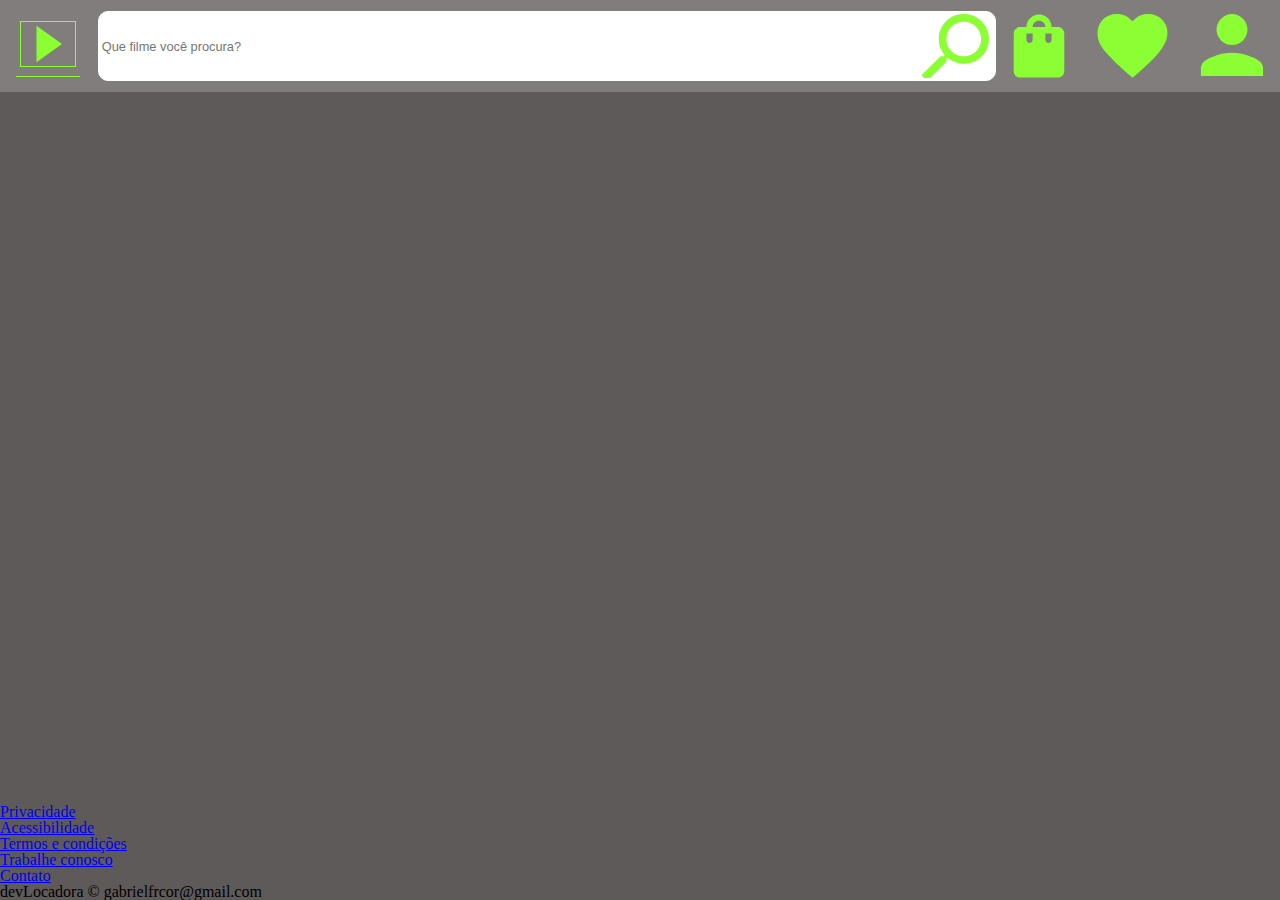
==== index.html @ ec7ea476 "Adicionando footer responsivo" ====
<!DOCTYPE html>
<html lang="pt-br">
<head>
    <meta charset="UTF-8">
    <meta http-equiv="X-UA-Compatible" content="IE=edge">
    <meta name="viewport" content="width=device-width, initial-scale=1.0">
    <title>devLocadora</title>

    <link rel="stylesheet" href="reset.css">
    <link rel="stylesheet" href="style.css">
</head>
<body>
    <header class="cabecalho">
        <a href="#"><img src="img/logo.svg" alt="devLocadora" class="cabecalho__icone"></a>
        <label for="cabecalho__pesquisa__texto" class="cabecalho__pesquisa">
            <input type="text" class="cabecalho__pesquisa__texto" placeholder="Que filme você procura?">
            <a href="#" class="cabecalho__pesquisa__enviar"></a>
        </label>
        <nav class="cabecalho__navegacao">
            <a href="pages/sacola-de-compras.html"><img src="img/compras.svg" alt="Sacola de compras" class="cabecalho__navegacao__icone cabecalho__navegacao__icone--invisivel"></a>
            <a href="pages/meus-favoritos.html"><img src="img/favoritos.svg" alt="Meus favoritos" class="cabecalho__navegacao__icone cabecalho__navegacao__icone--invisivel"></a>
            <a href="pages/meu-perfil.html"><img src="img/perfil.svg" alt="Meu perfil" class="cabecalho__navegacao__icone"></a>
        </nav>
    </header>

    <main class="principal">

    </main>

    <footer class="rodape">
        <div class="rodape__informacoes">
        <ul class="rodape__informacoes__servicos">
            <li><a href="#" class="rodape__informacoes__servicos__link"><p>Privacidade</p></a></li>
            <li><a href="#" class="rodape__informacoes__servicos__link"><p>Acessibilidade</p></a></li>
            <li><a href="#" class="rodape__informacoes__servicos__link"><p>Termos e condições</p></a></li>
        </ul>
        <ul class="rodape__informacoes__contato">
            <li><a href="#" class="rodape__informacoes__contato__link"><p>Trabalhe conosco</p></a></li>
            <li><a href="#" class="rodape__informacoes__contato__link"><p>Contato</p></a></li>
        </ul>
        </div>
        <p class="rodape__copyright">devLocadora &copy; gabrielfrcor@gmail.com</p>
    </footer>
</body>
</html>
---- style.css ----
@import url('https://fonts.googleapis.com/css2?family=Inter&display=swap');
@import url(./styles/header.css);
@import url(./styles/footer.css);

:root {
    --cor-principal: #8CFE34;
    --cor-secundaria: #4DC5FF;
    --fundo-principal: #5F5A5A;
    --fundo-secundario: #827D7D;
    --branco: #fff;
}

body {
    background-color: var(--fundo-principal);
    display: flex;
    min-height: 100vh;
    flex-direction: column;
    justify-content: space-between;
}
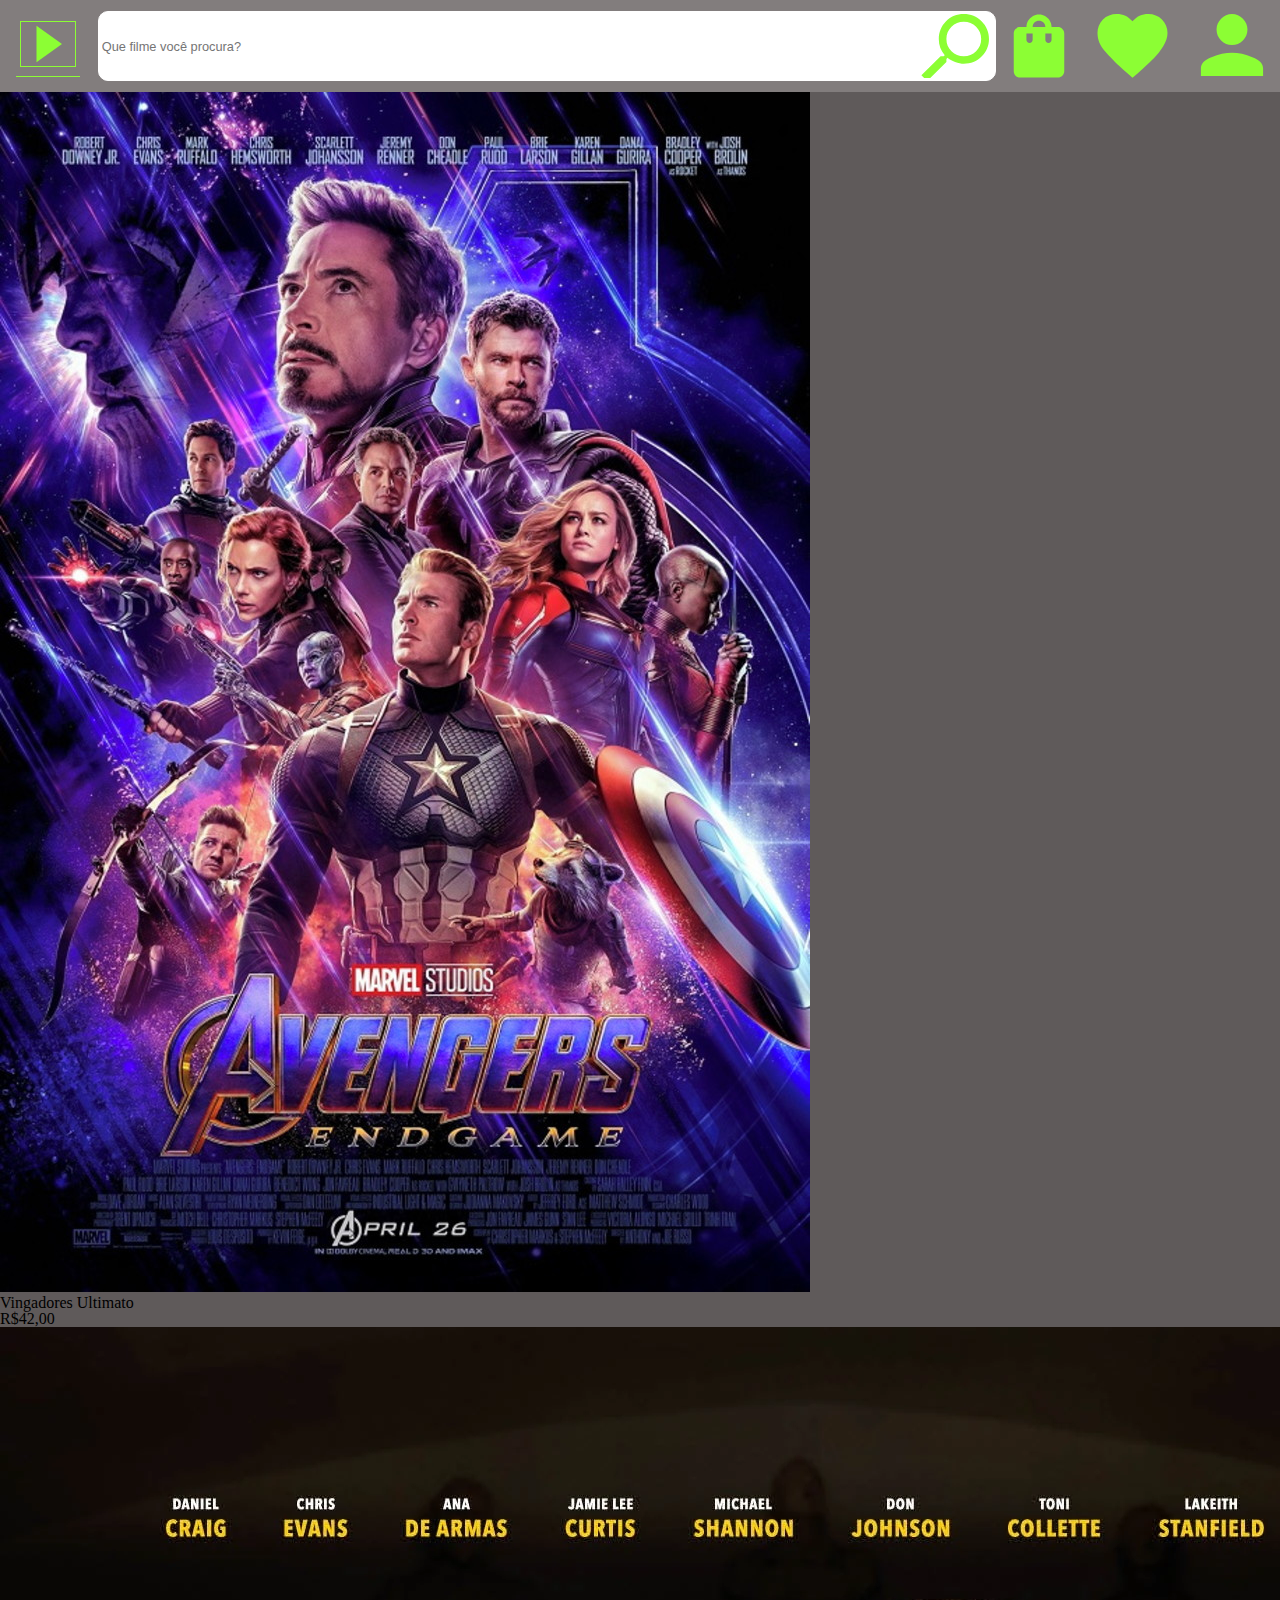
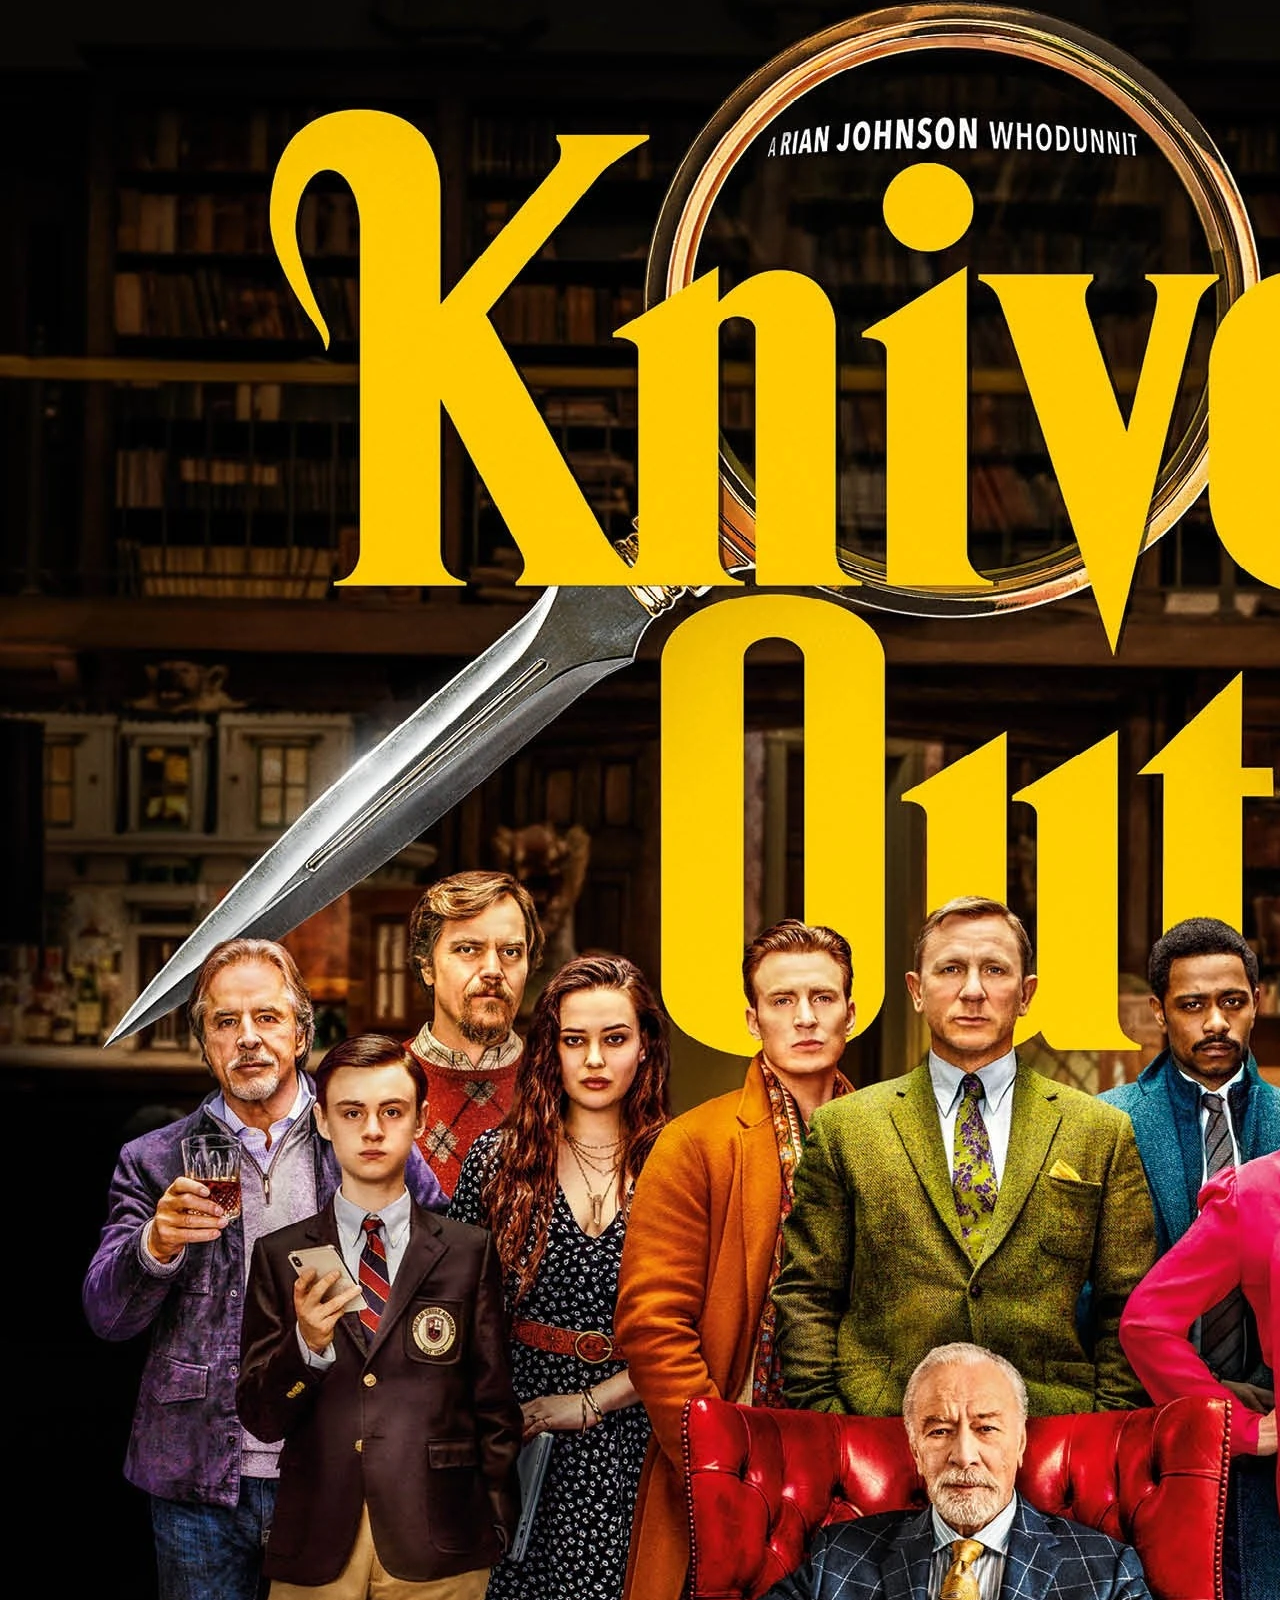
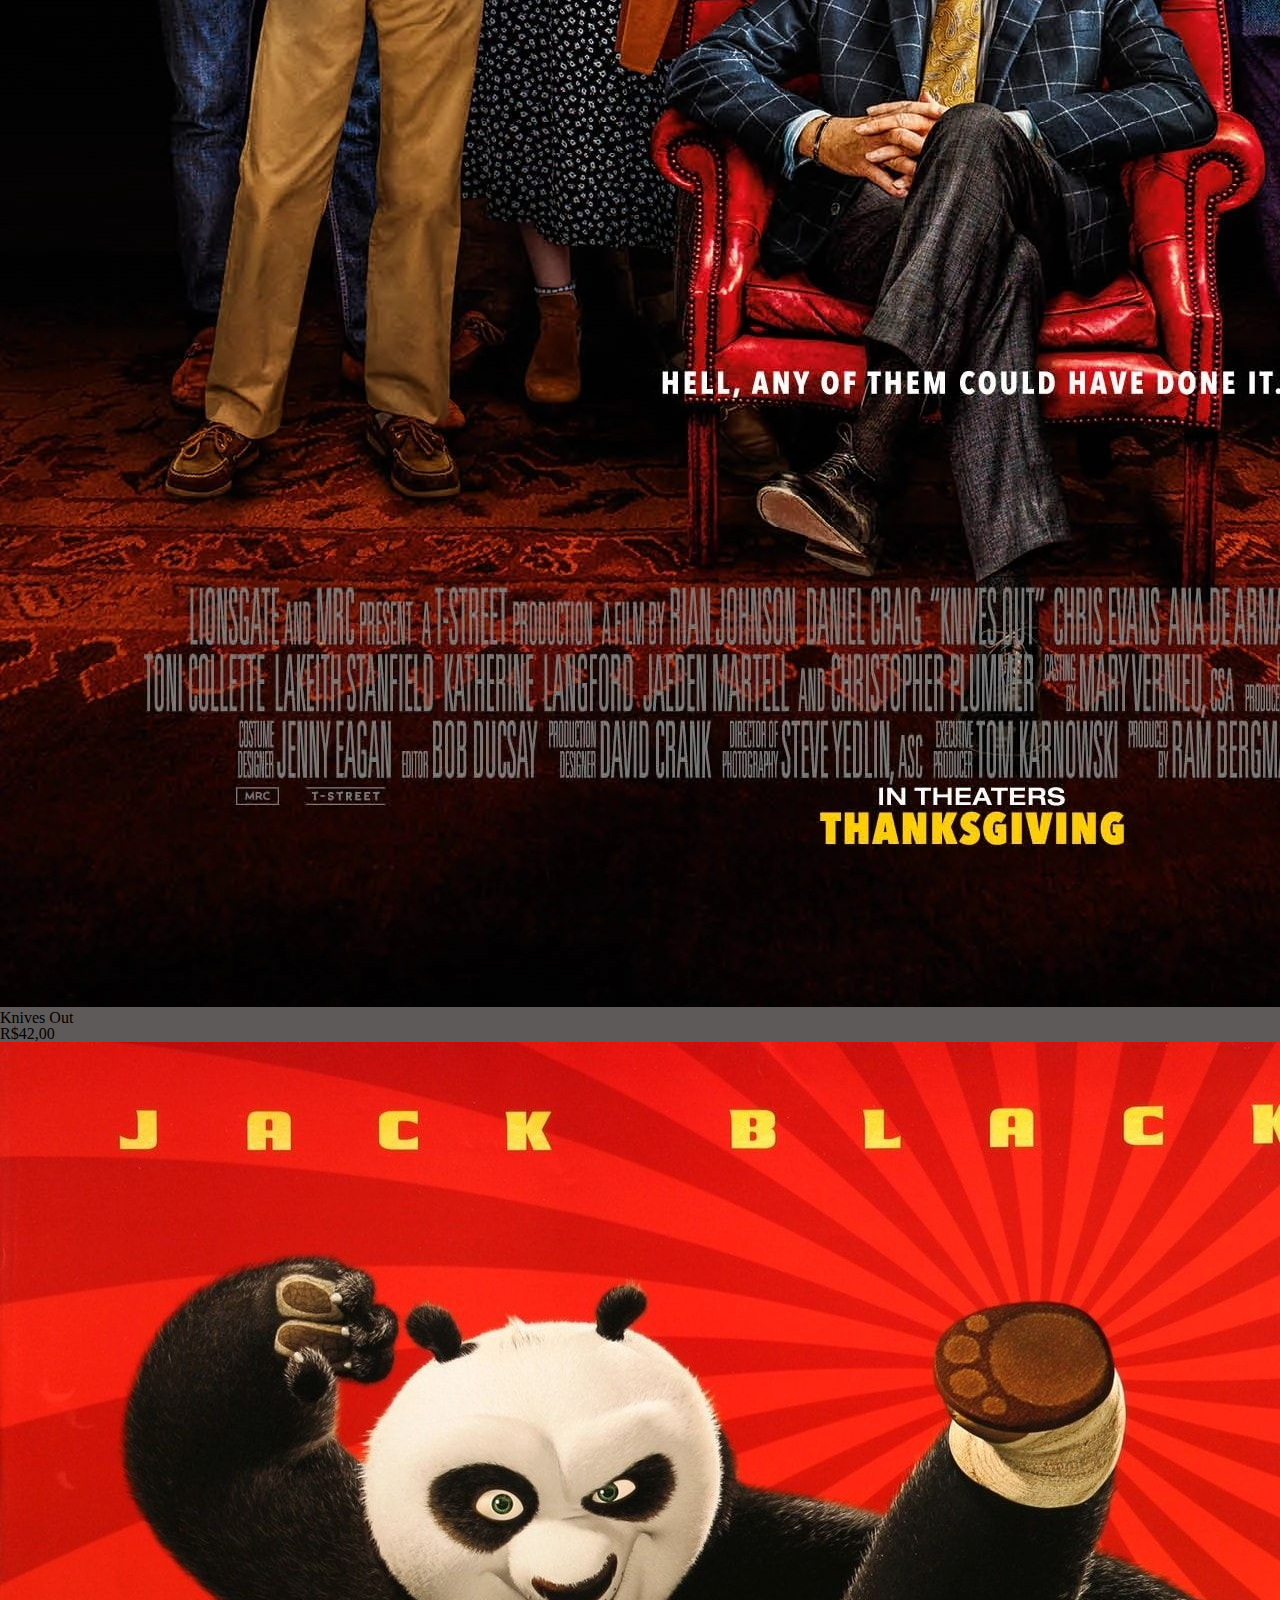
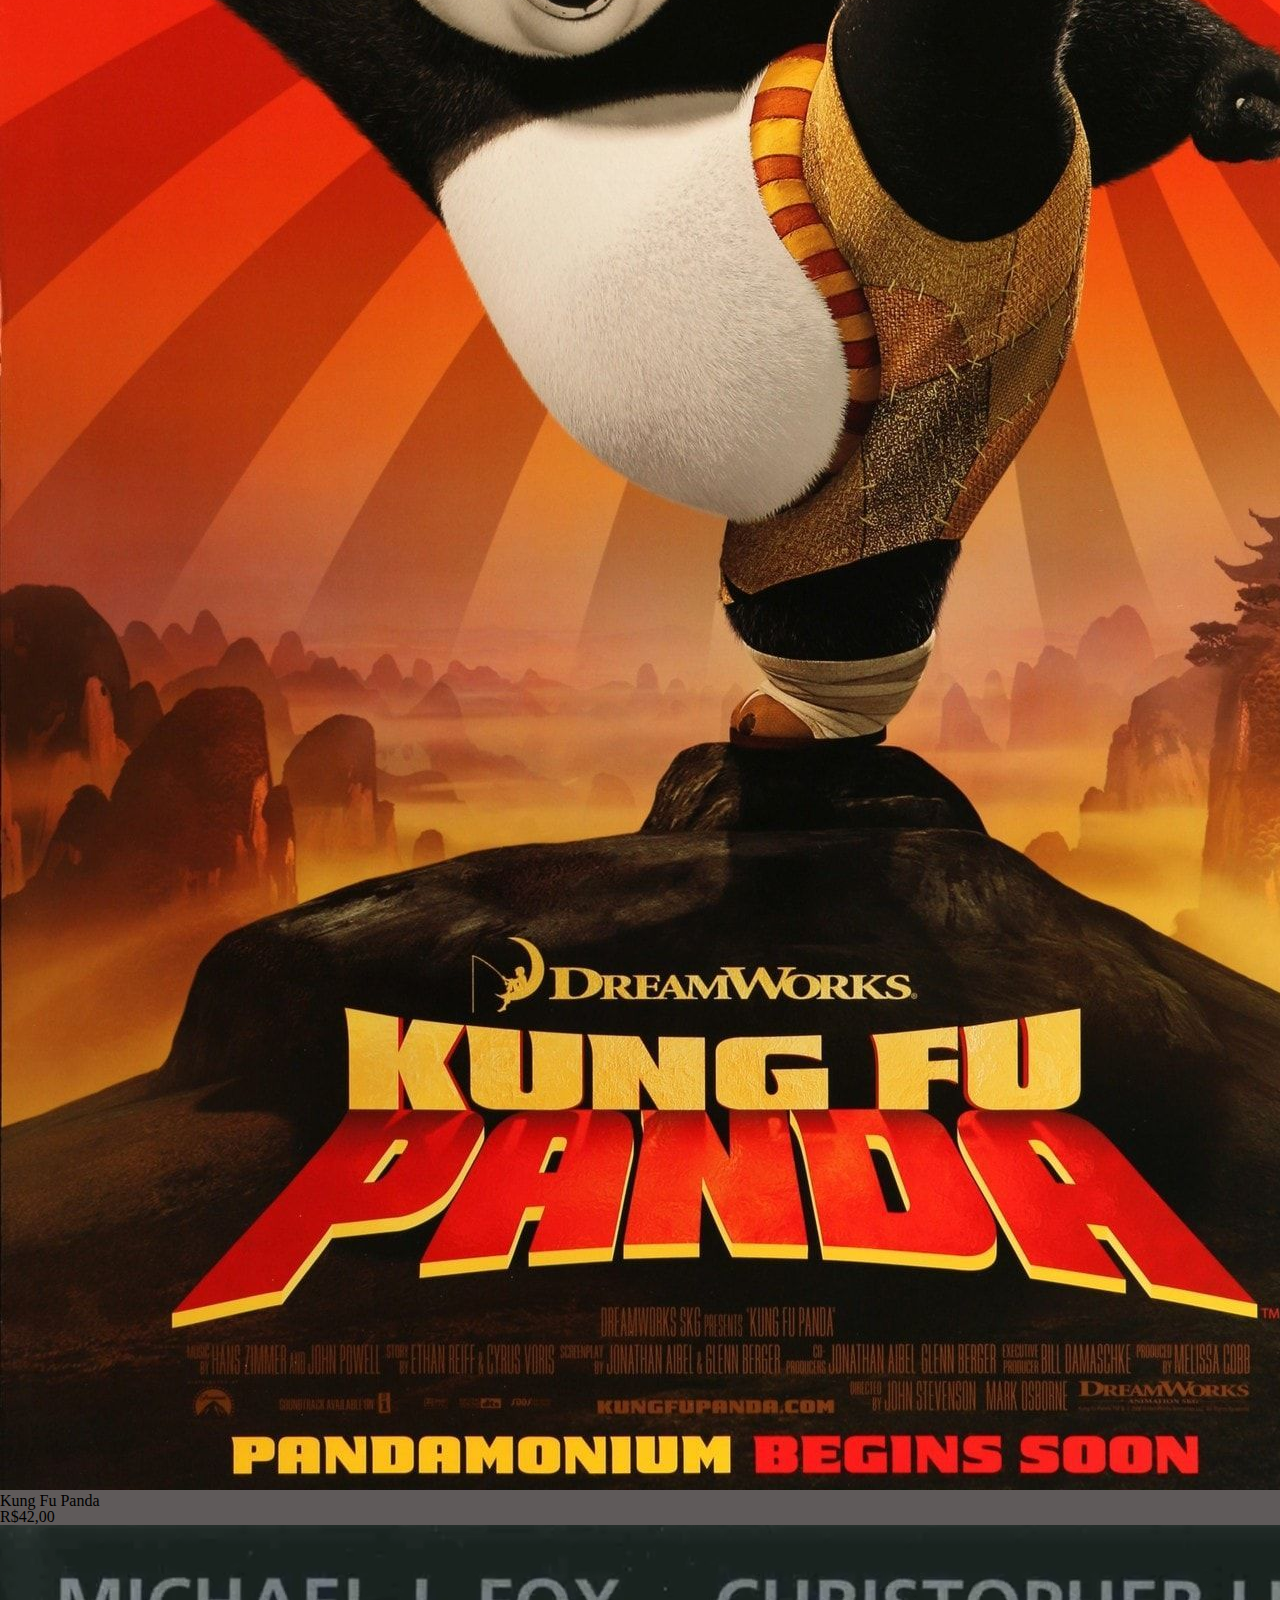
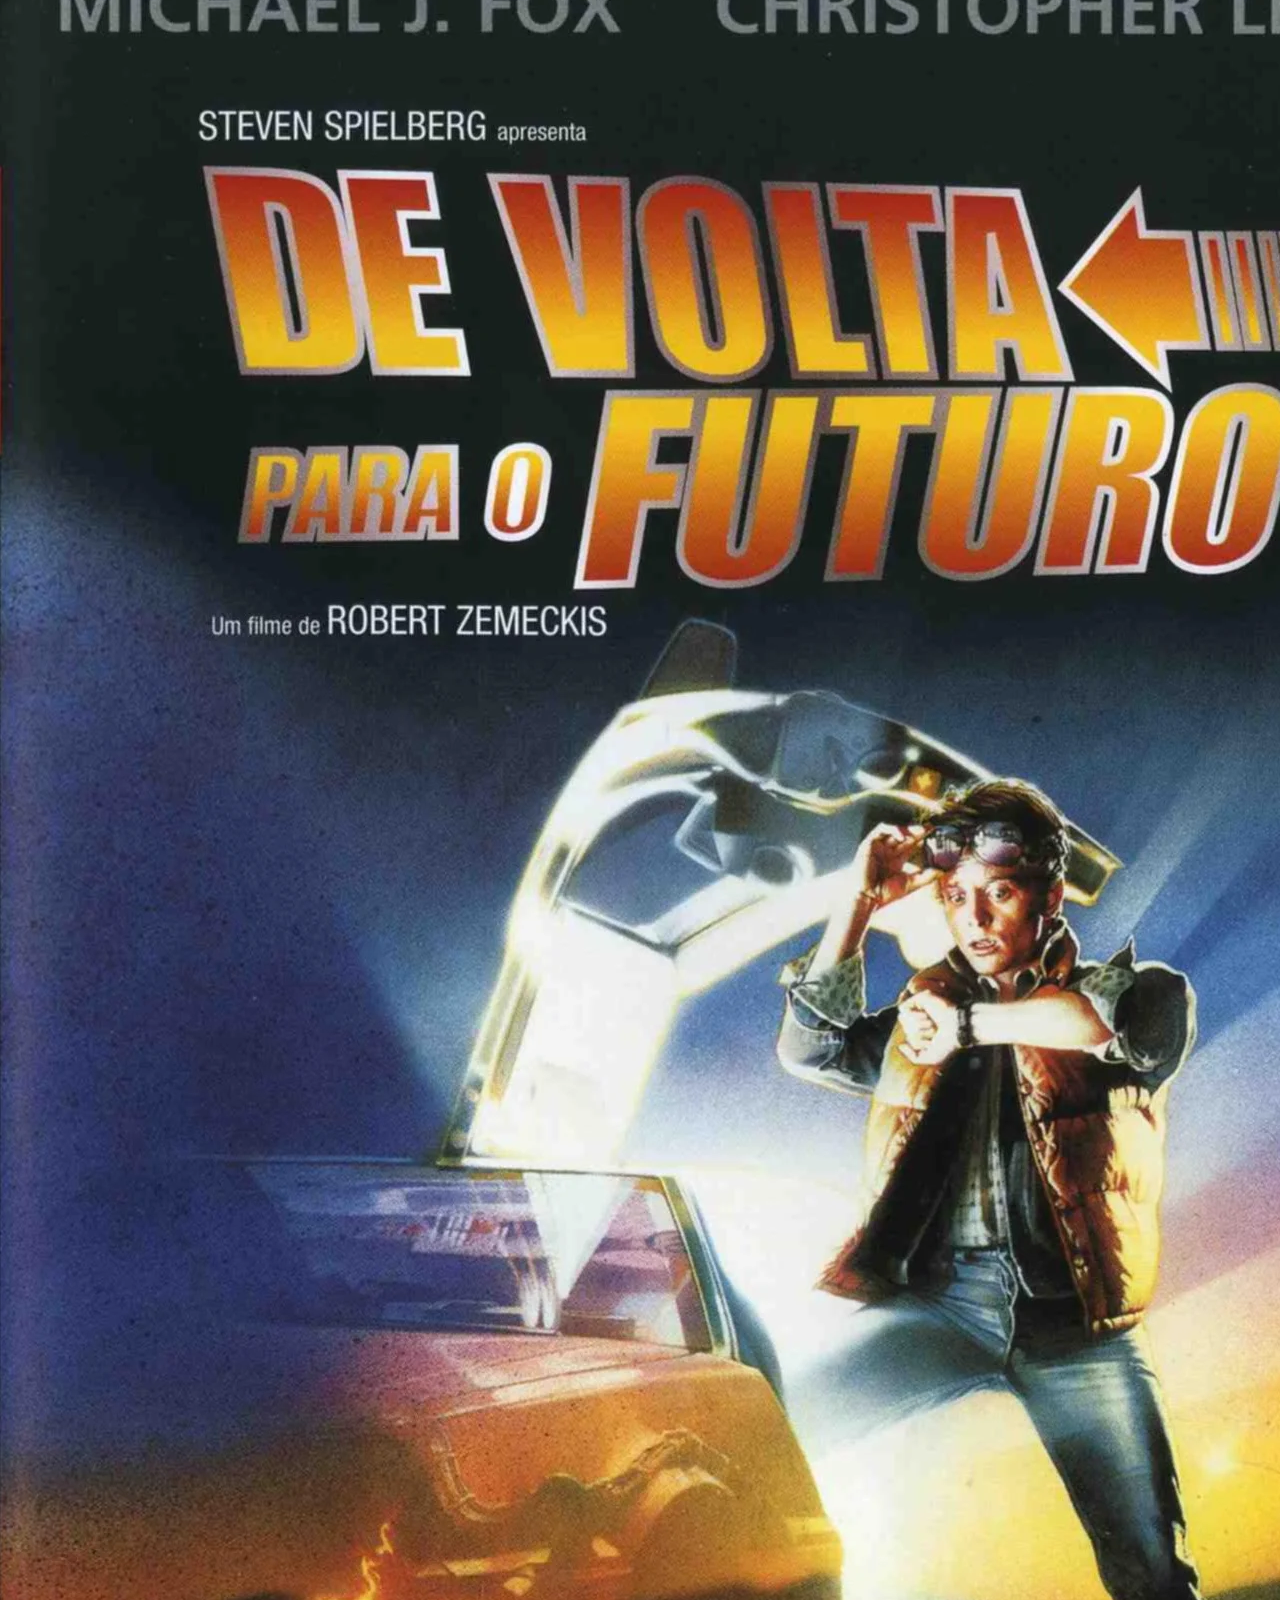
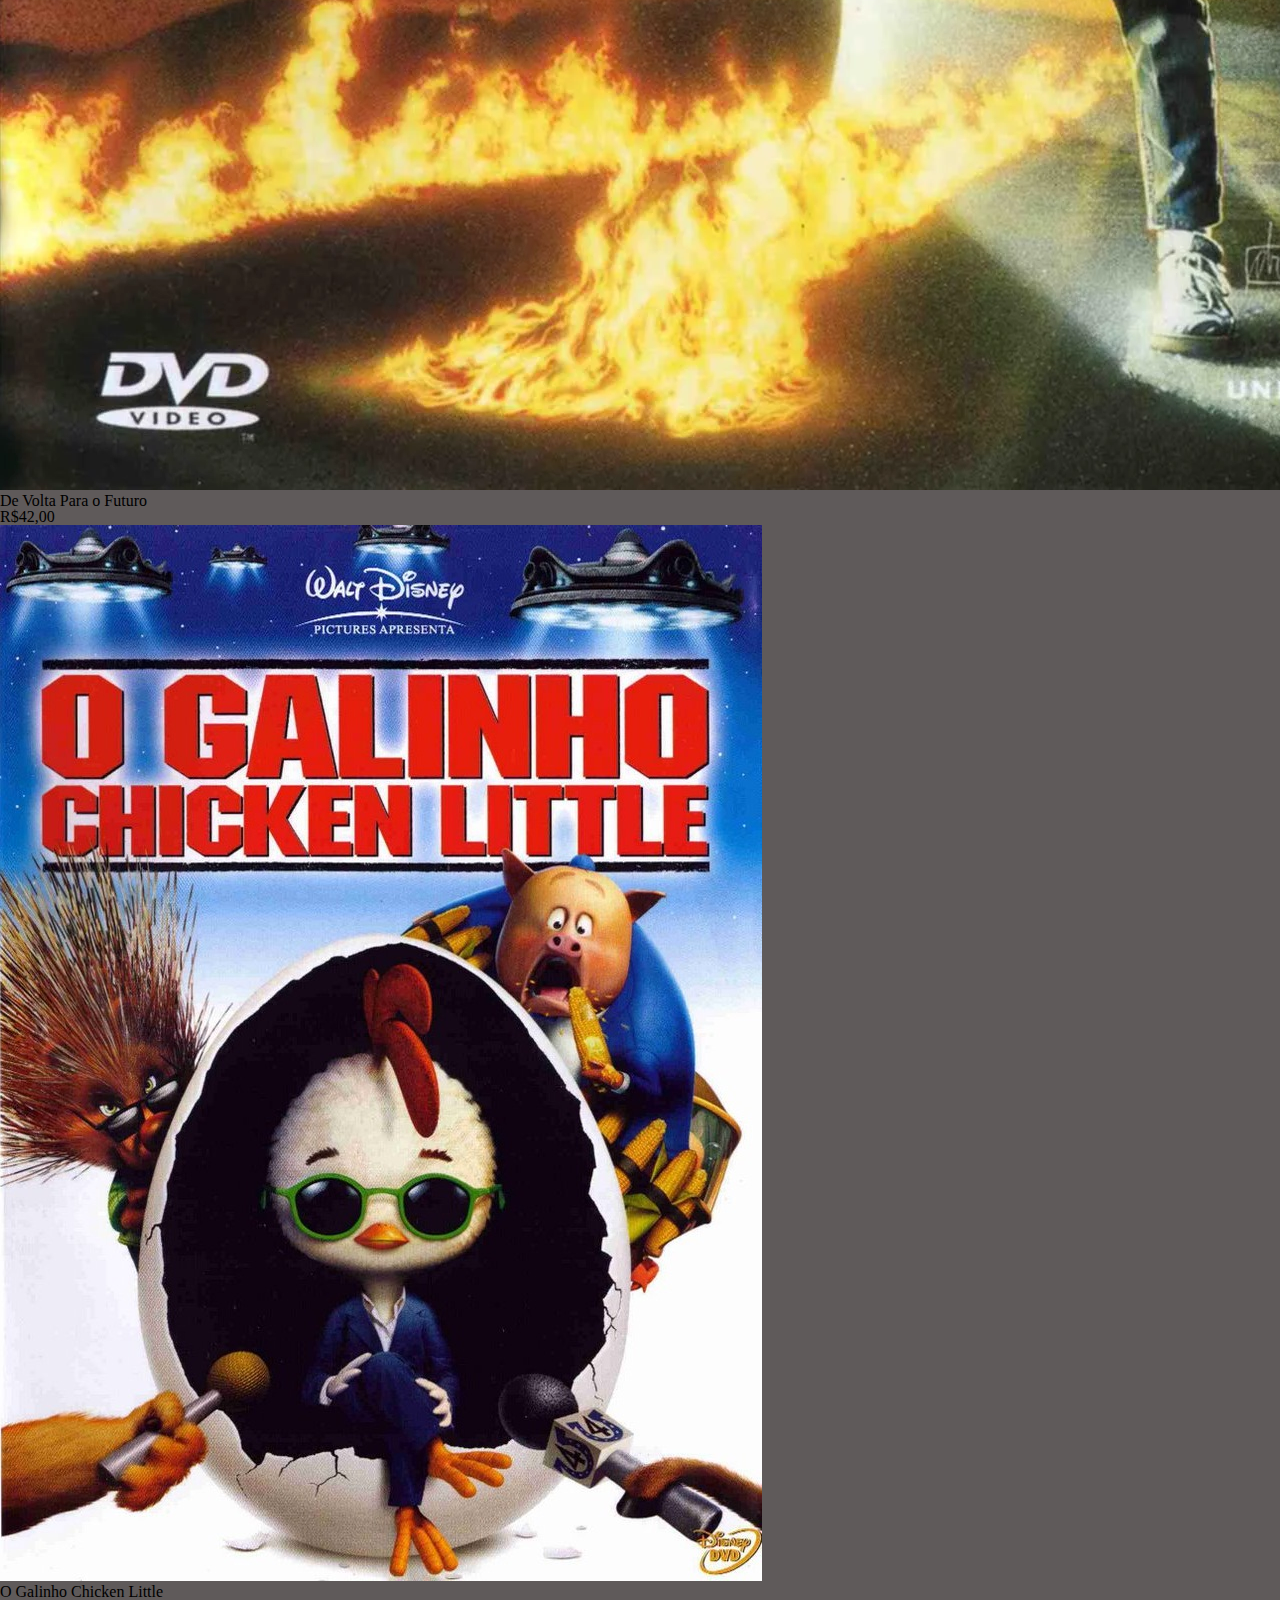
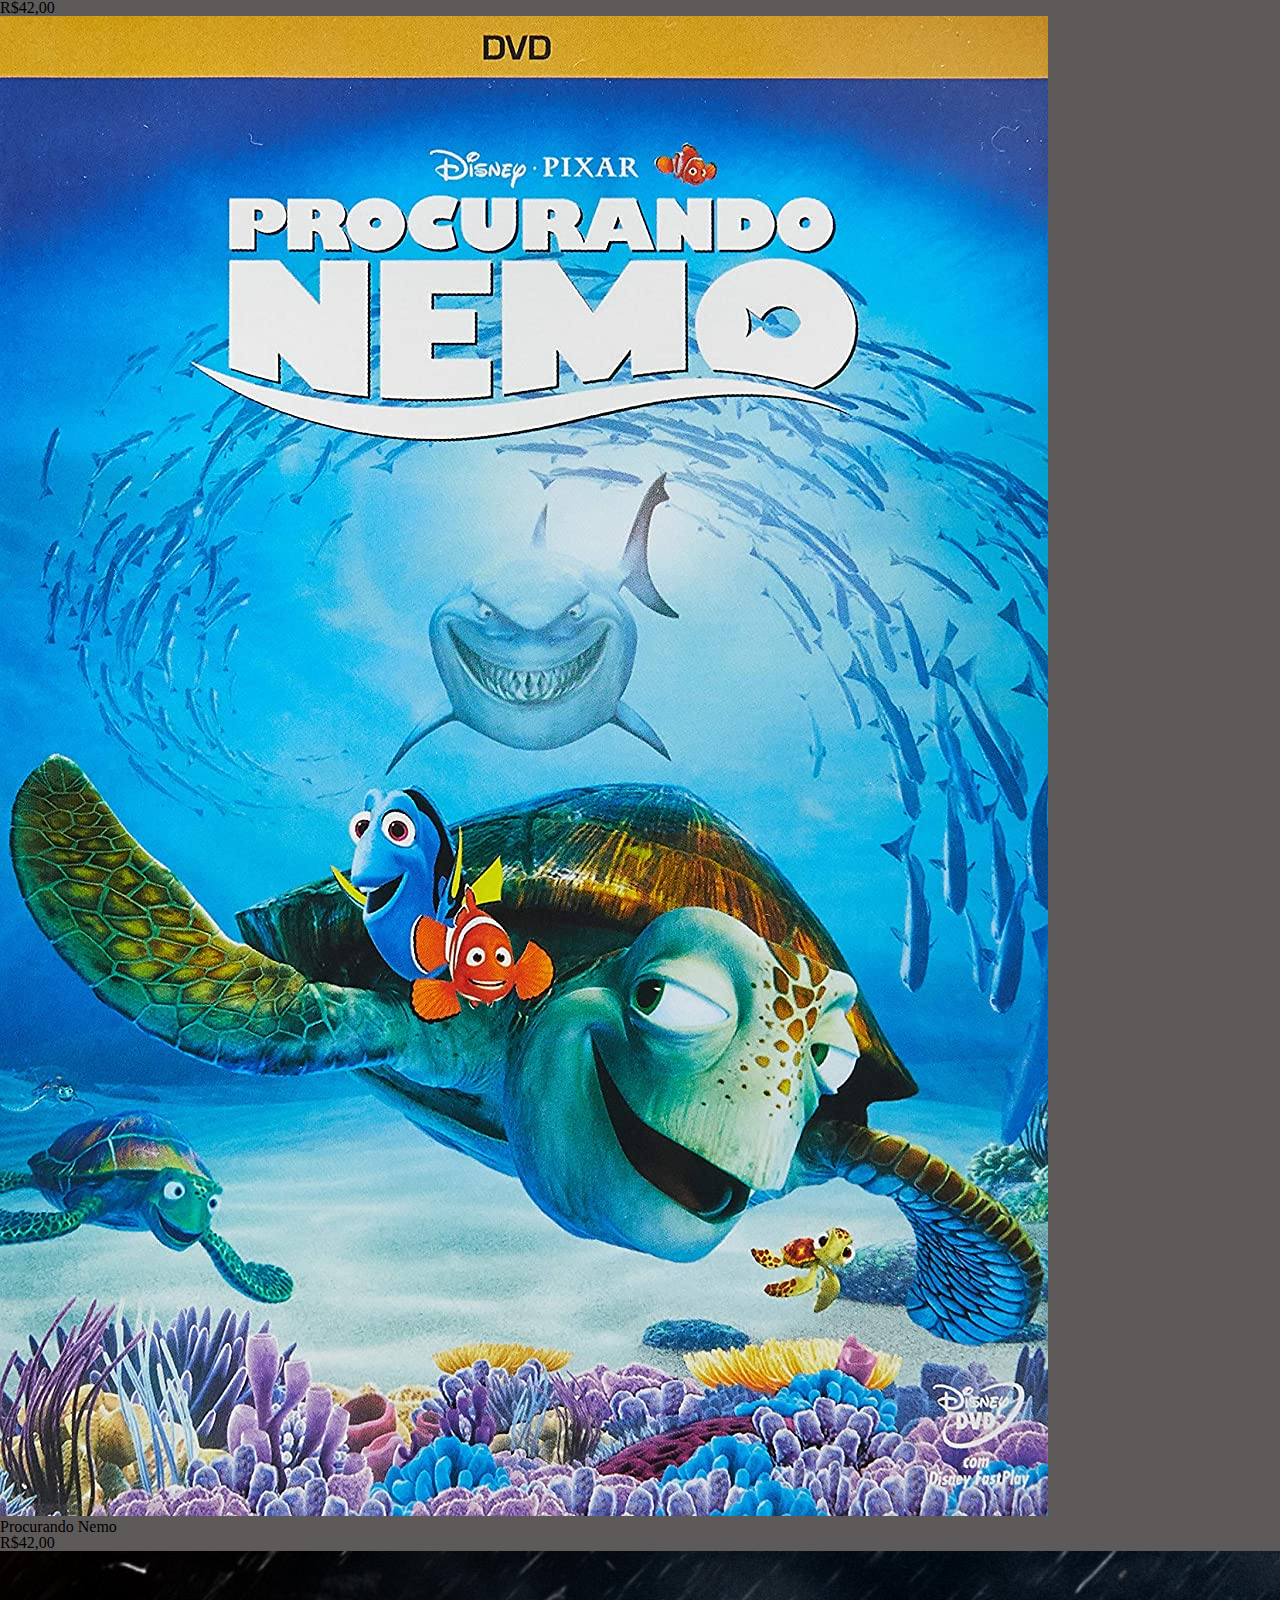
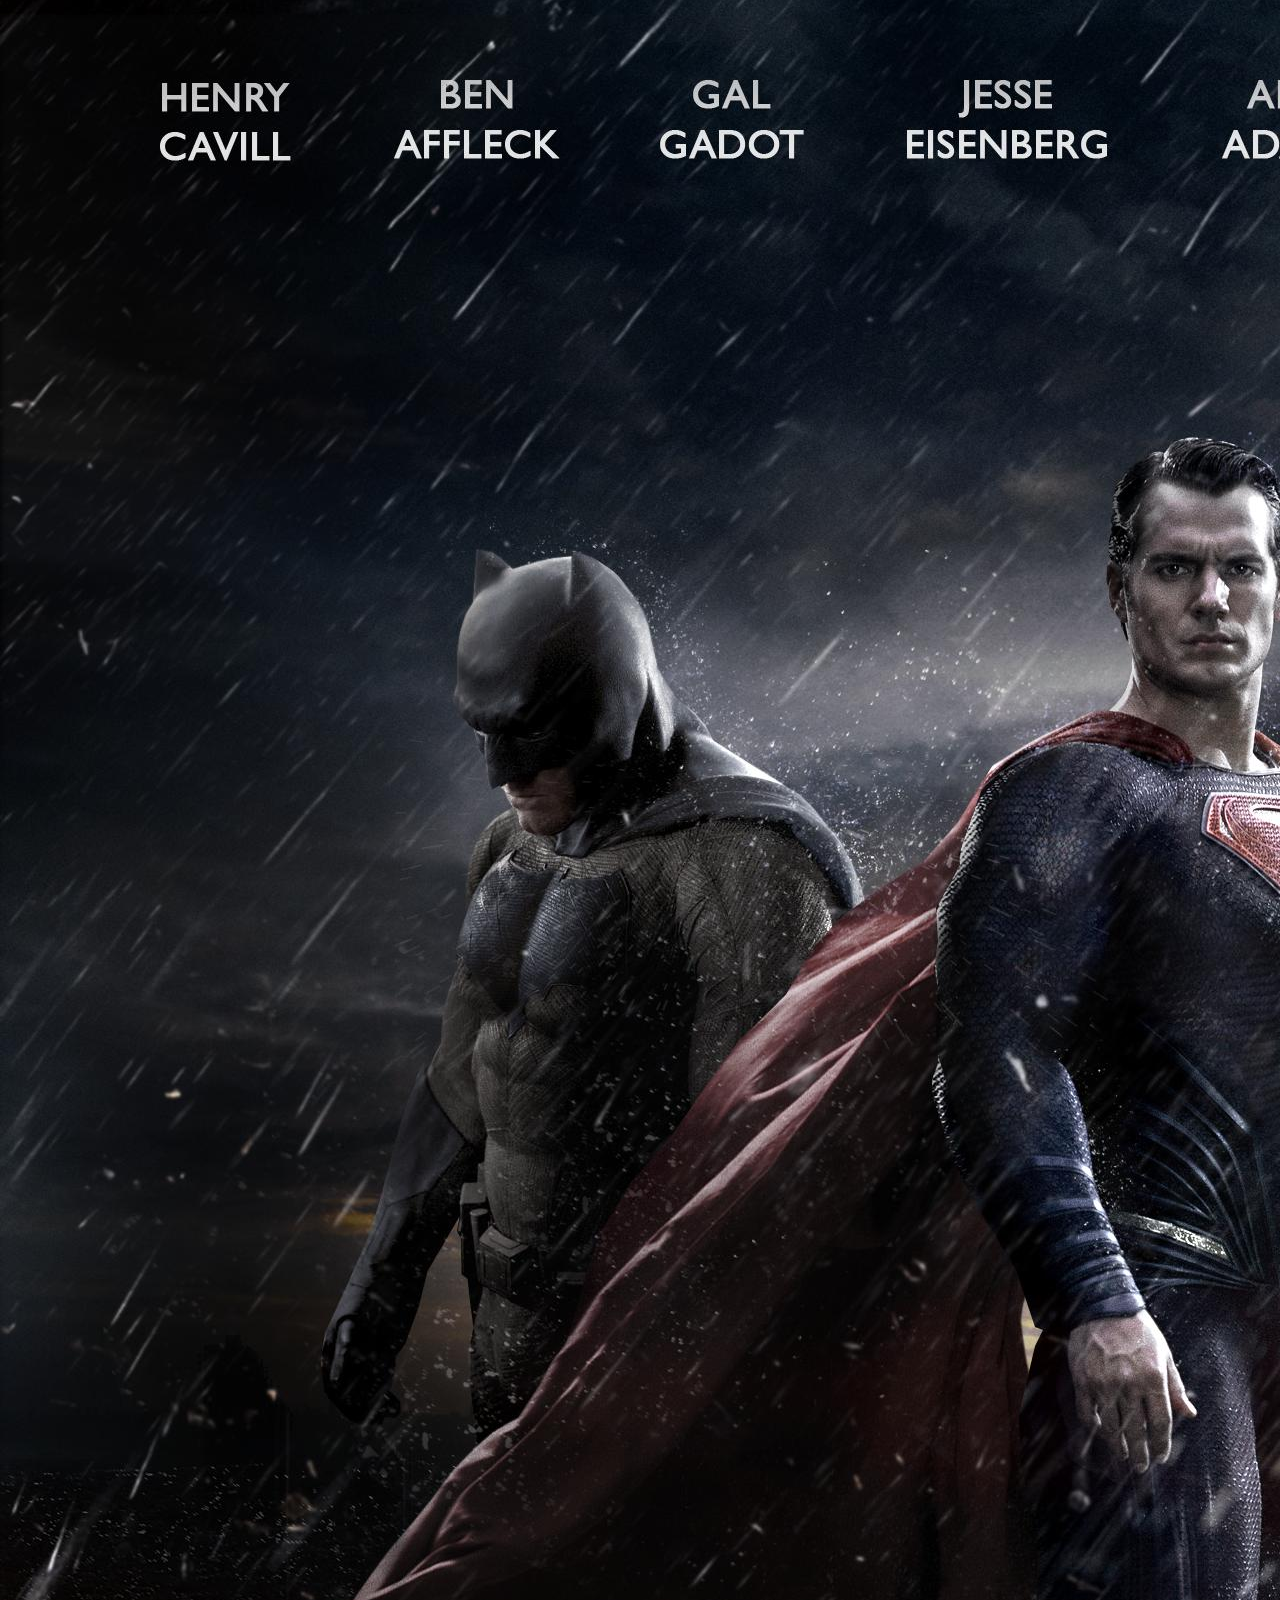
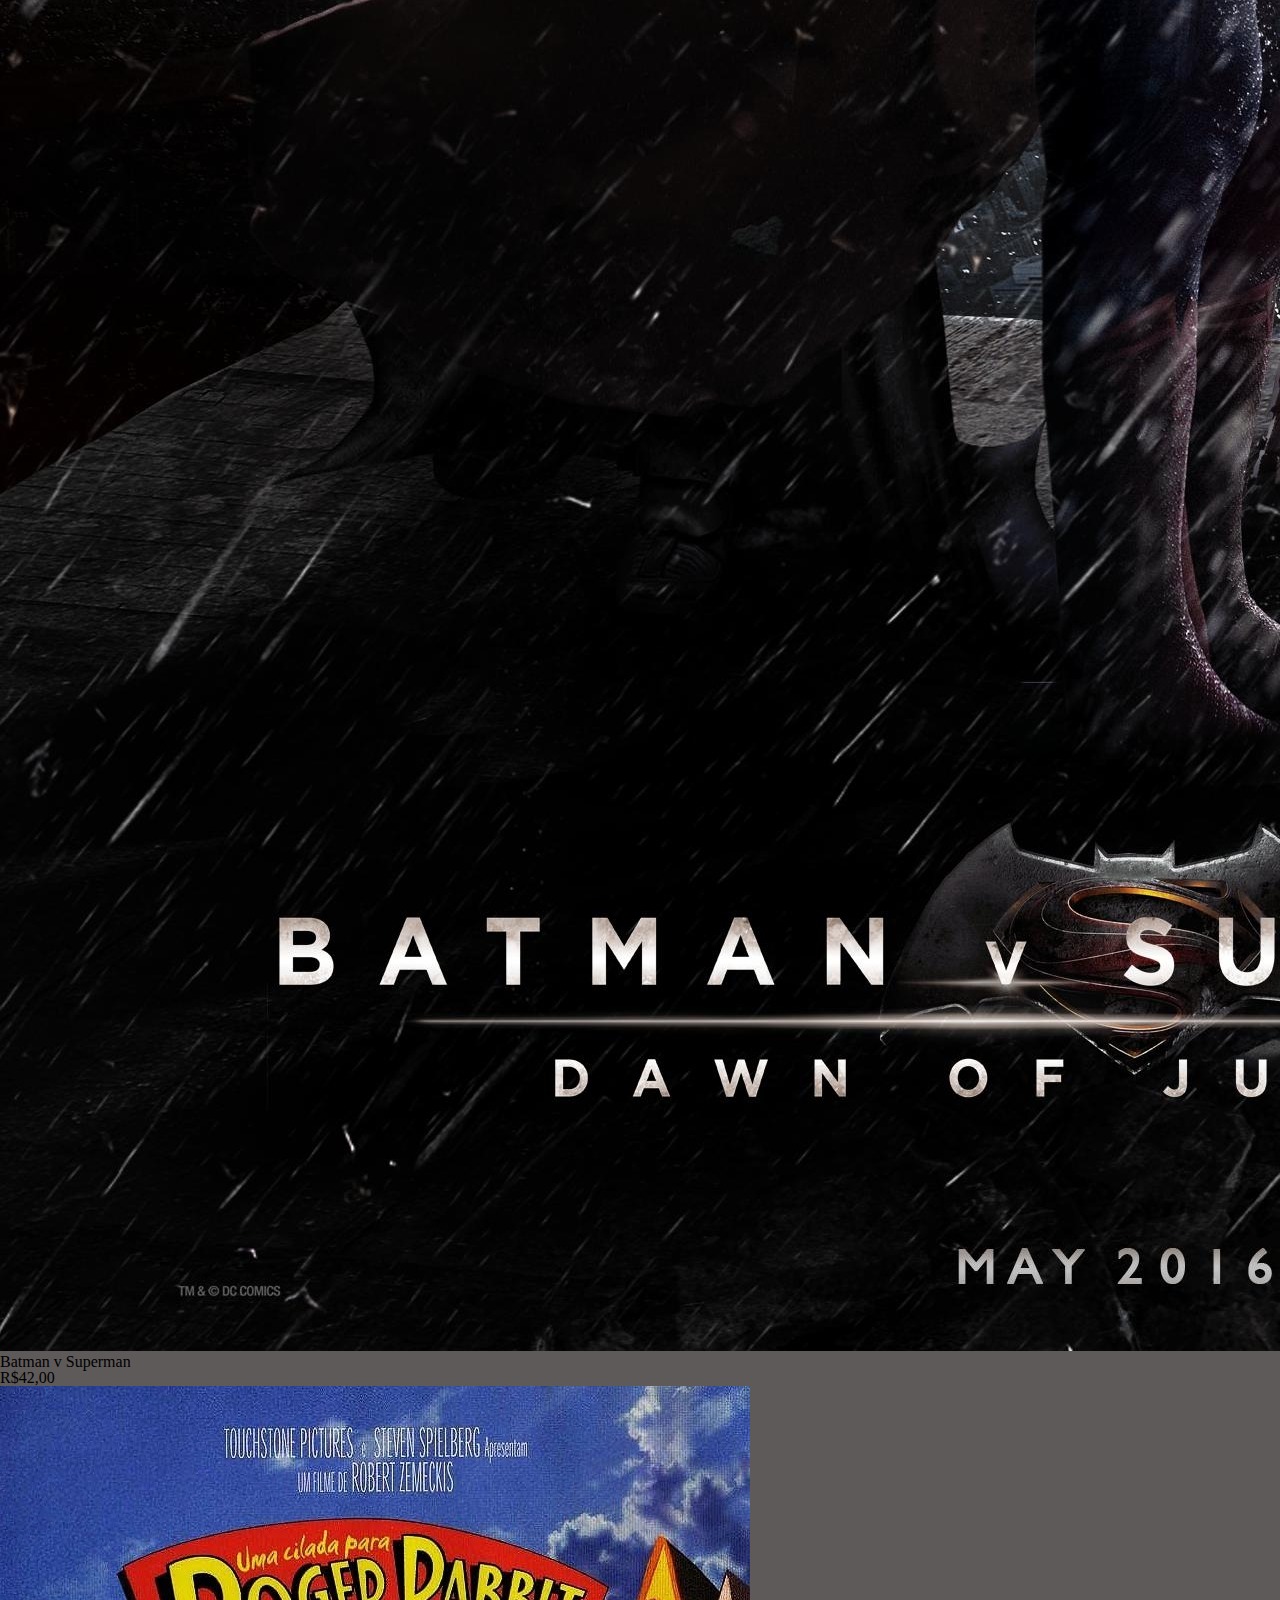
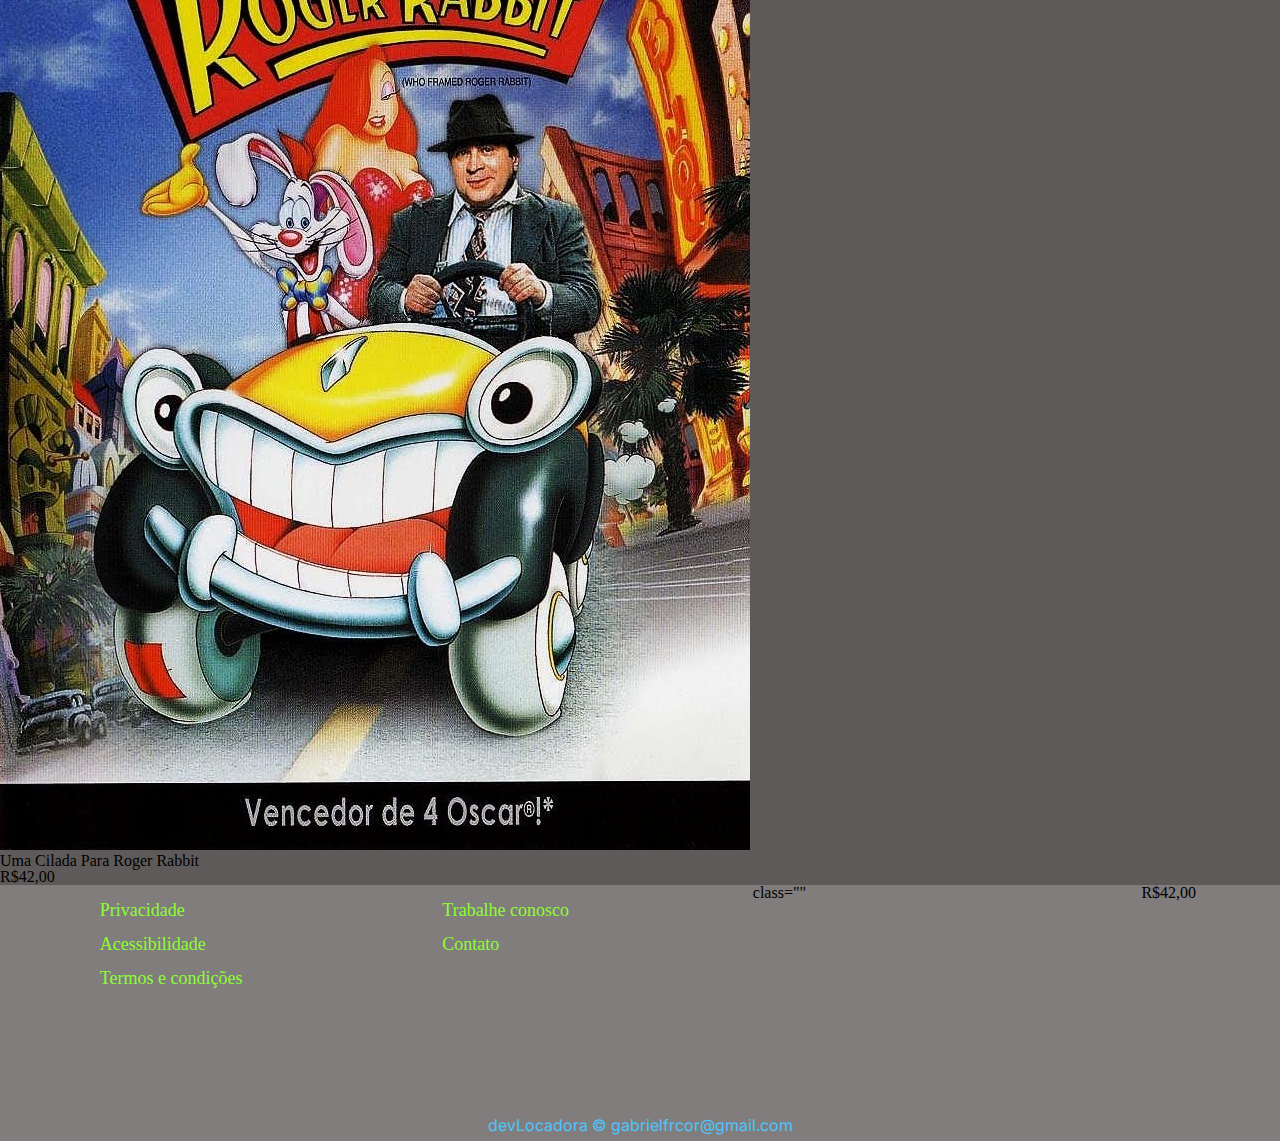
==== commit 2cec6cce: "Adicionando filmes na página inicial" ====
--- a/index.html
+++ b/index.html
@@ -24,7 +24,48 @@
     </header>
 
     <main class="principal">
-
+        <section class="principal__filmes">
+            <div class="principal__filmes__filme">
+                <img src="img/posters/vingadores-ultimato.jpg" alt="Poster Vingadores Ultimato" class="principal__filmes__filme__poster">
+                <p class="principal__filmes__filme__titulo">Vingadores Ultimato</p>
+                <p class="principal__filmes__filme__preco">R$42,00</p>
+            </div>
+            <div class="principal__filmes__filme">
+                <img src="img/posters/knives-out.jpg" alt="Poster Knives Out" class="principal__filmes__filme__poster">
+                <p class="principal__filmes__filme__titulo">Knives Out</p>
+                <p class="principal__filmes__filme__preco">R$42,00</p>
+            </div>
+            <div class="principal__filmes__filme">
+                <img src="img/posters/kung-fu-panda.jpg" alt="Poster Kung Fu Panda" class="principal__filmes__filme__poster">
+                <p class="principal__filmes__filme__titulo">Kung Fu Panda</p>
+                <p class="principal__filmes__filme__preco">R$42,00</p>
+            </div>
+            <div class="principal__filmes__filme">
+                <img src="img/posters/de-volta-para-o-futuro.jpg" alt="Poster De Volta Para o Futuro" class="principal__filmes__filme__poster">
+                <p class="principal__filmes__filme__titulo">De Volta Para o Futuro</p>
+                <p class="principal__filmes__filme__preco">R$42,00</p>
+            </div>
+            <div class="principal__filmes__filme">
+                <img src="img/posters/o-galinho-chicken-little.jpg" alt="Poster O Galinho Chicken Little" class="principal__filmes__filme__poster">
+                <p class="principal__filmes__filme__titulo">O Galinho Chicken Little</p>
+                <p class="principal__filmes__filme__preco">R$42,00</p>
+            </div>
+            <div class="principal__filmes__filme">
+                <img src="img/posters/procurando-nemo.jpg" alt="Poster Procurando Nemo" class="principal__filmes__filme__poster">
+                <p class="principal__filmes__filme__titulo">Procurando Nemo</p>
+                <p class="principal__filmes__filme__preco">R$42,00</p>
+            </div>
+            <div class="principal__filmes__filme">
+                <img src="img/posters/batman-v-superman.jpg" alt="Poster Batman v Superman" class="principal__filmes__filme__poster">
+                <p class="principal__filmes__filme__titulo">Batman v Superman</p>
+                <p class="principal__filmes__filme__preco">R$42,00</p>
+            </div>
+            <div class="principal__filmes__filme">
+                <img src="img/posters/roger-rabbit.jpg" alt="Poster Uma Cilada Para Roger Rabbit" class="principal__filmes__filme__poster">
+                <p class="principal__filmes__filme__titulo">Uma Cilada Para Roger Rabbit</p>
+                <p class="principal__filmes__filme__preco">R$42,00</p>
+            </div>
+        </section>
     </main>
 
     <footer class="rodape">
@@ -38,6 +79,9 @@
             <li><a href="#" class="rodape__informacoes__contato__link"><p>Trabalhe conosco</p></a></li>
             <li><a href="#" class="rodape__informacoes__contato__link"><p>Contato</p></a></li>
         </ul>
+        <p class="principal__filmes__filme__titulo">class=""</p>
+        <p class="principal__filmes__filme__informacoes"></p>
+        <p class="principal__filmes__filme__preco">R$42,00</p>
         </div>
         <p class="rodape__copyright">devLocadora &copy; gabrielfrcor@gmail.com</p>
     </footer>
--- a/style.css
+++ b/style.css
@@ -1,5 +1,6 @@
-@import url('https://fonts.googleapis.com/css2?family=Inter&display=swap');
+@import url('https://fonts.googleapis.com/css2?family=Inter:wght@400;600&display=swap');
 @import url(./styles/header.css);
+@import url(./styles/filmes.css);
 @import url(./styles/footer.css);
 
 :root {
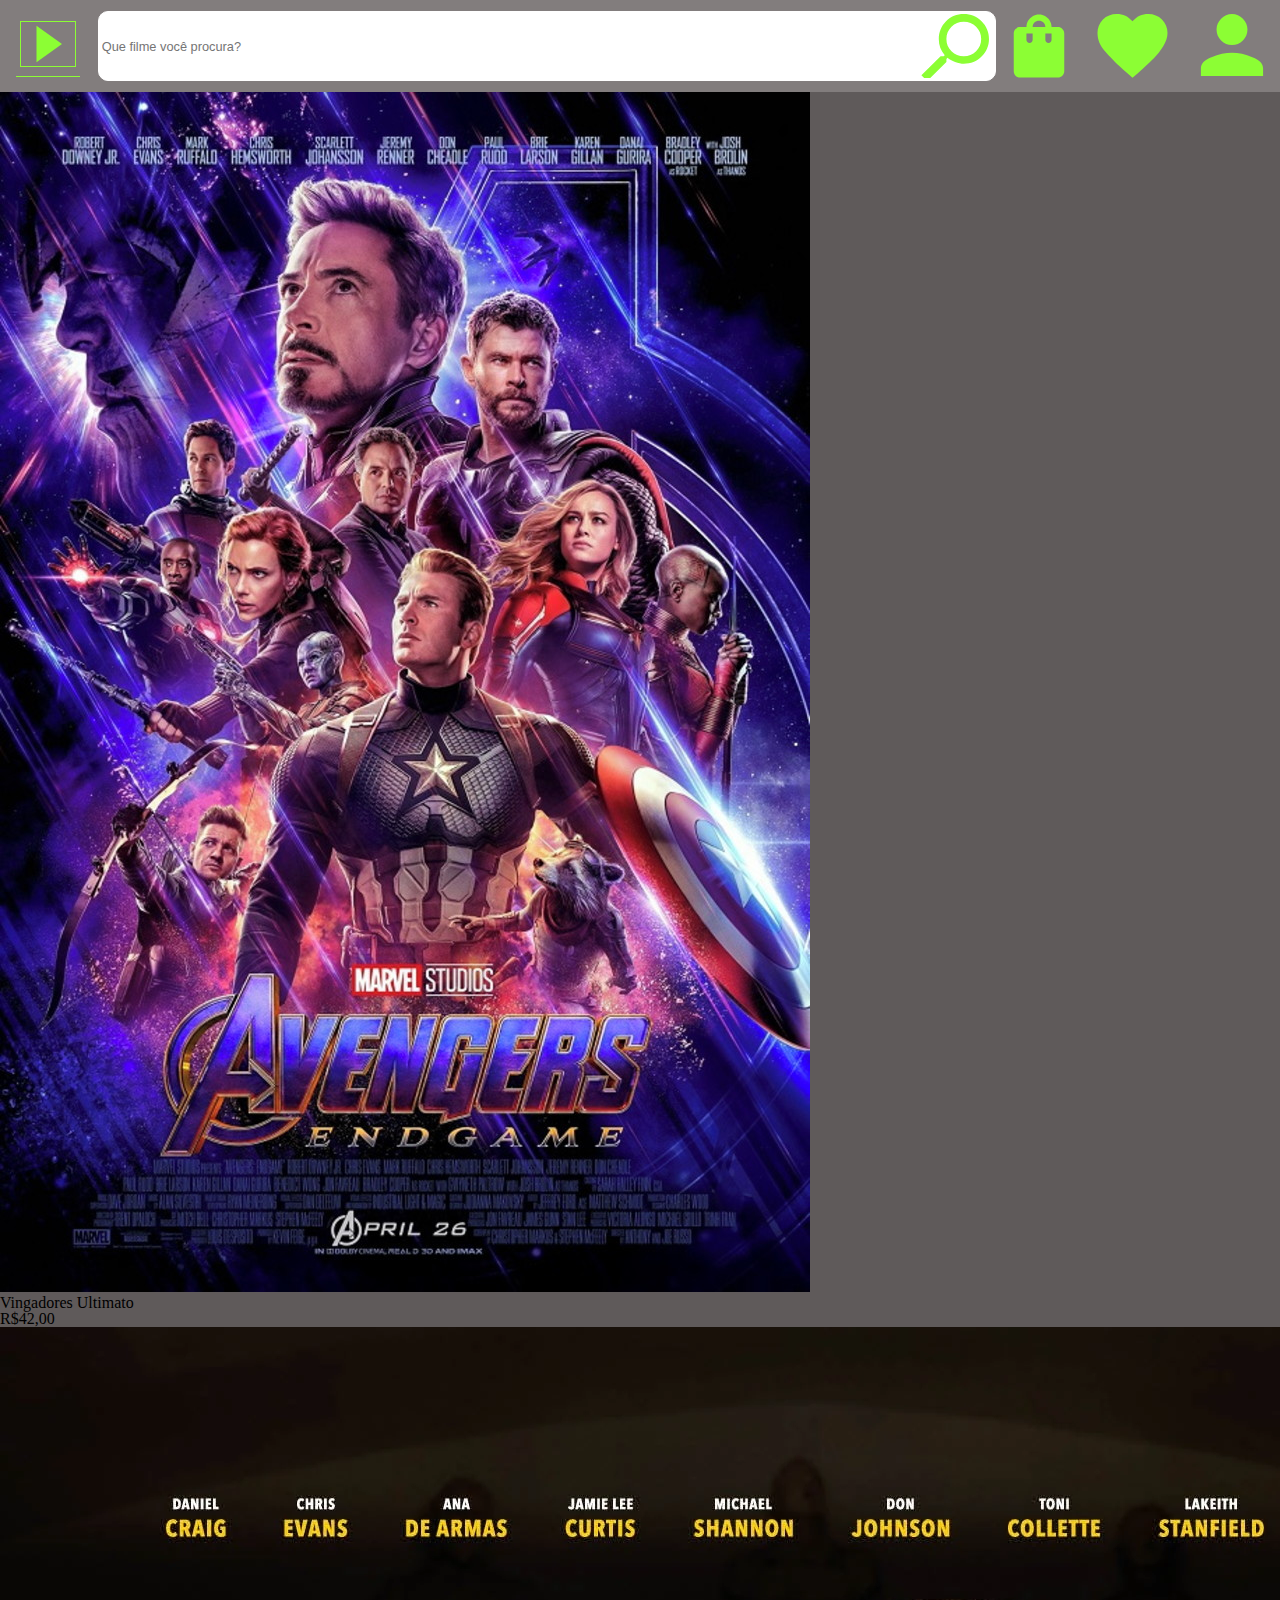
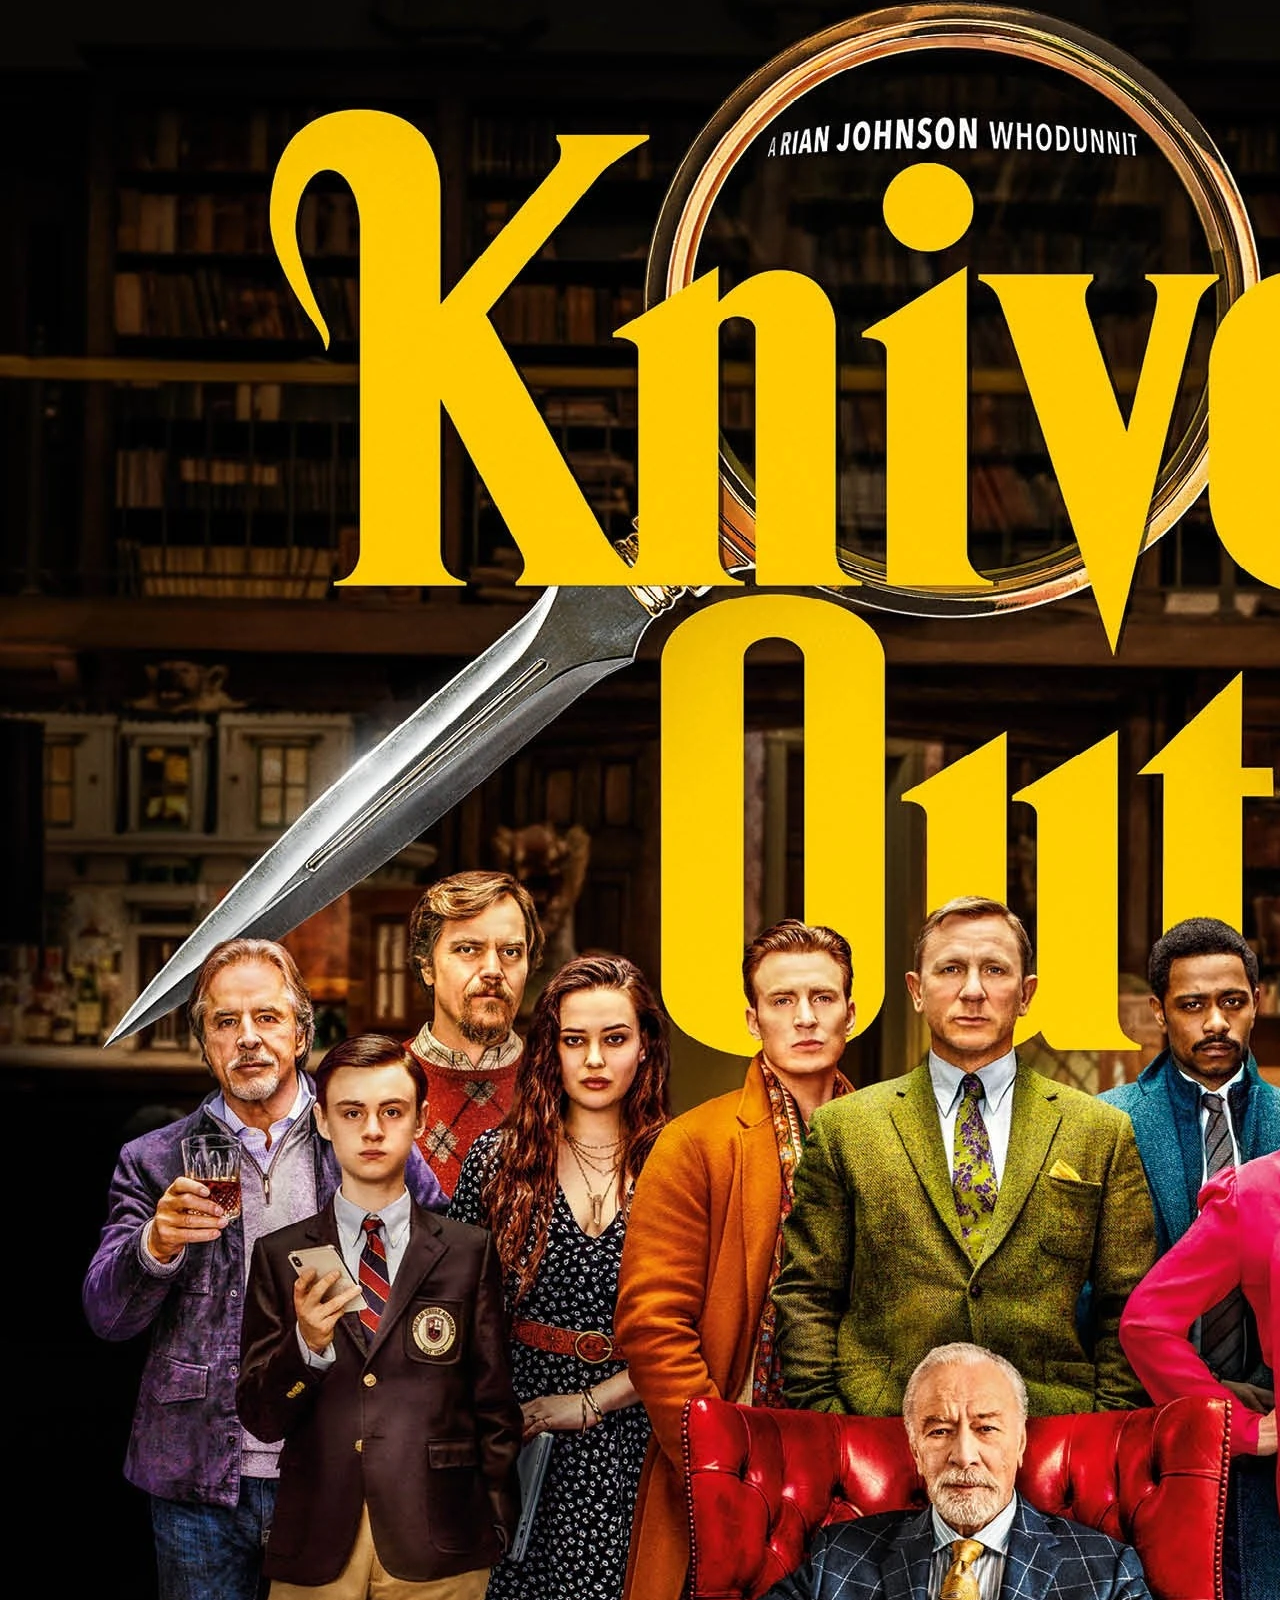
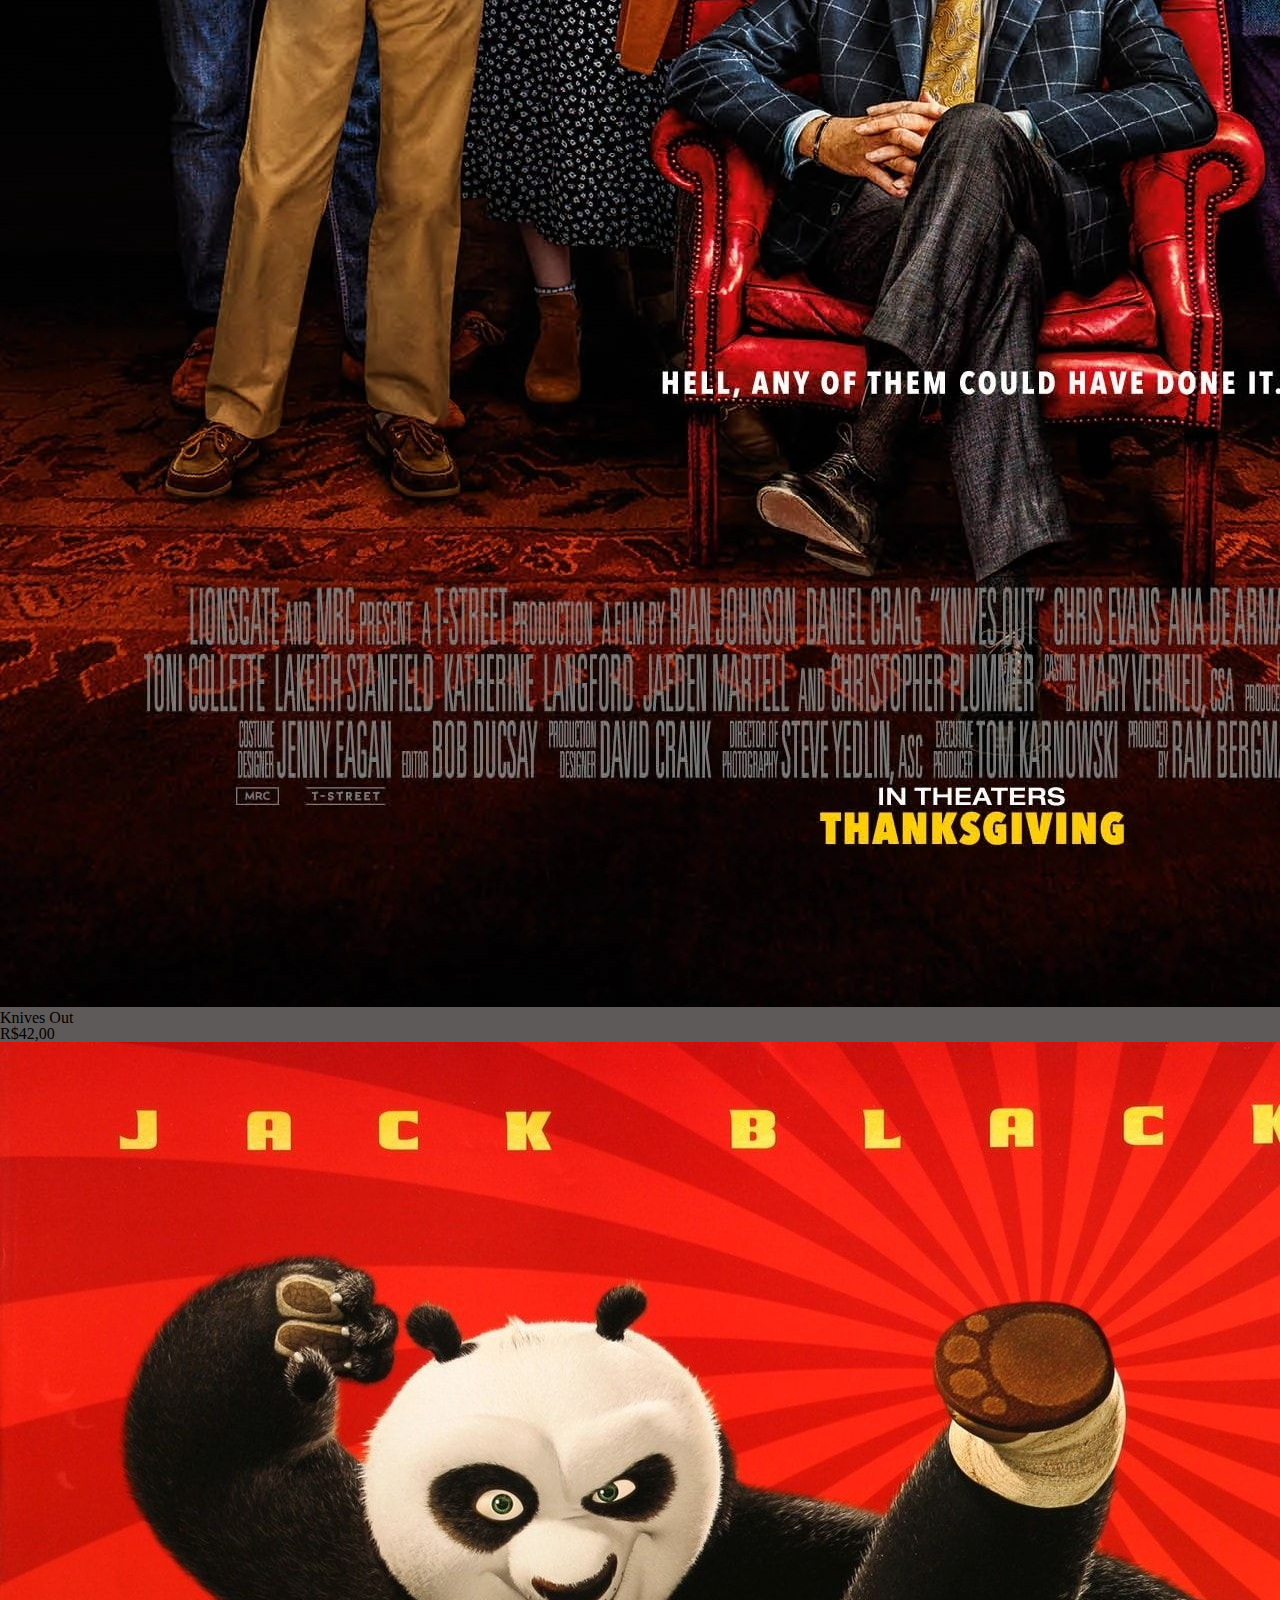
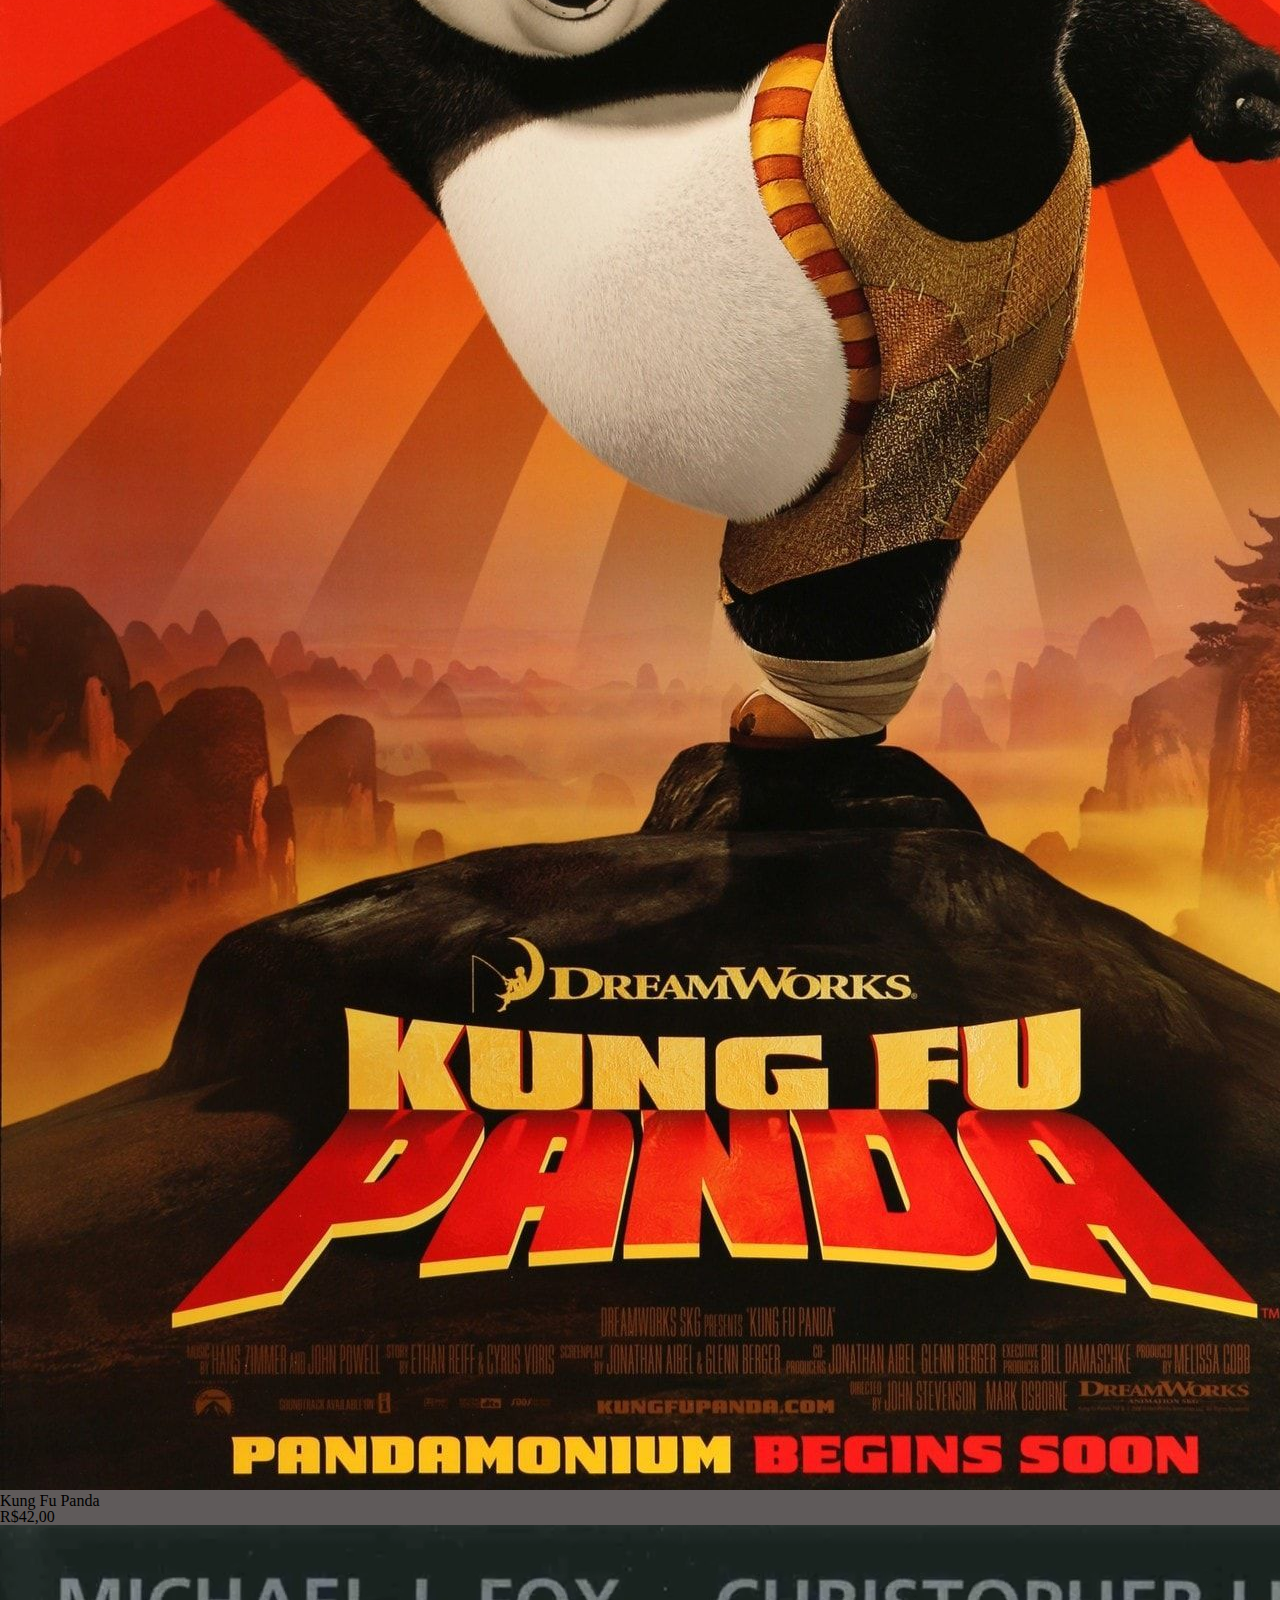
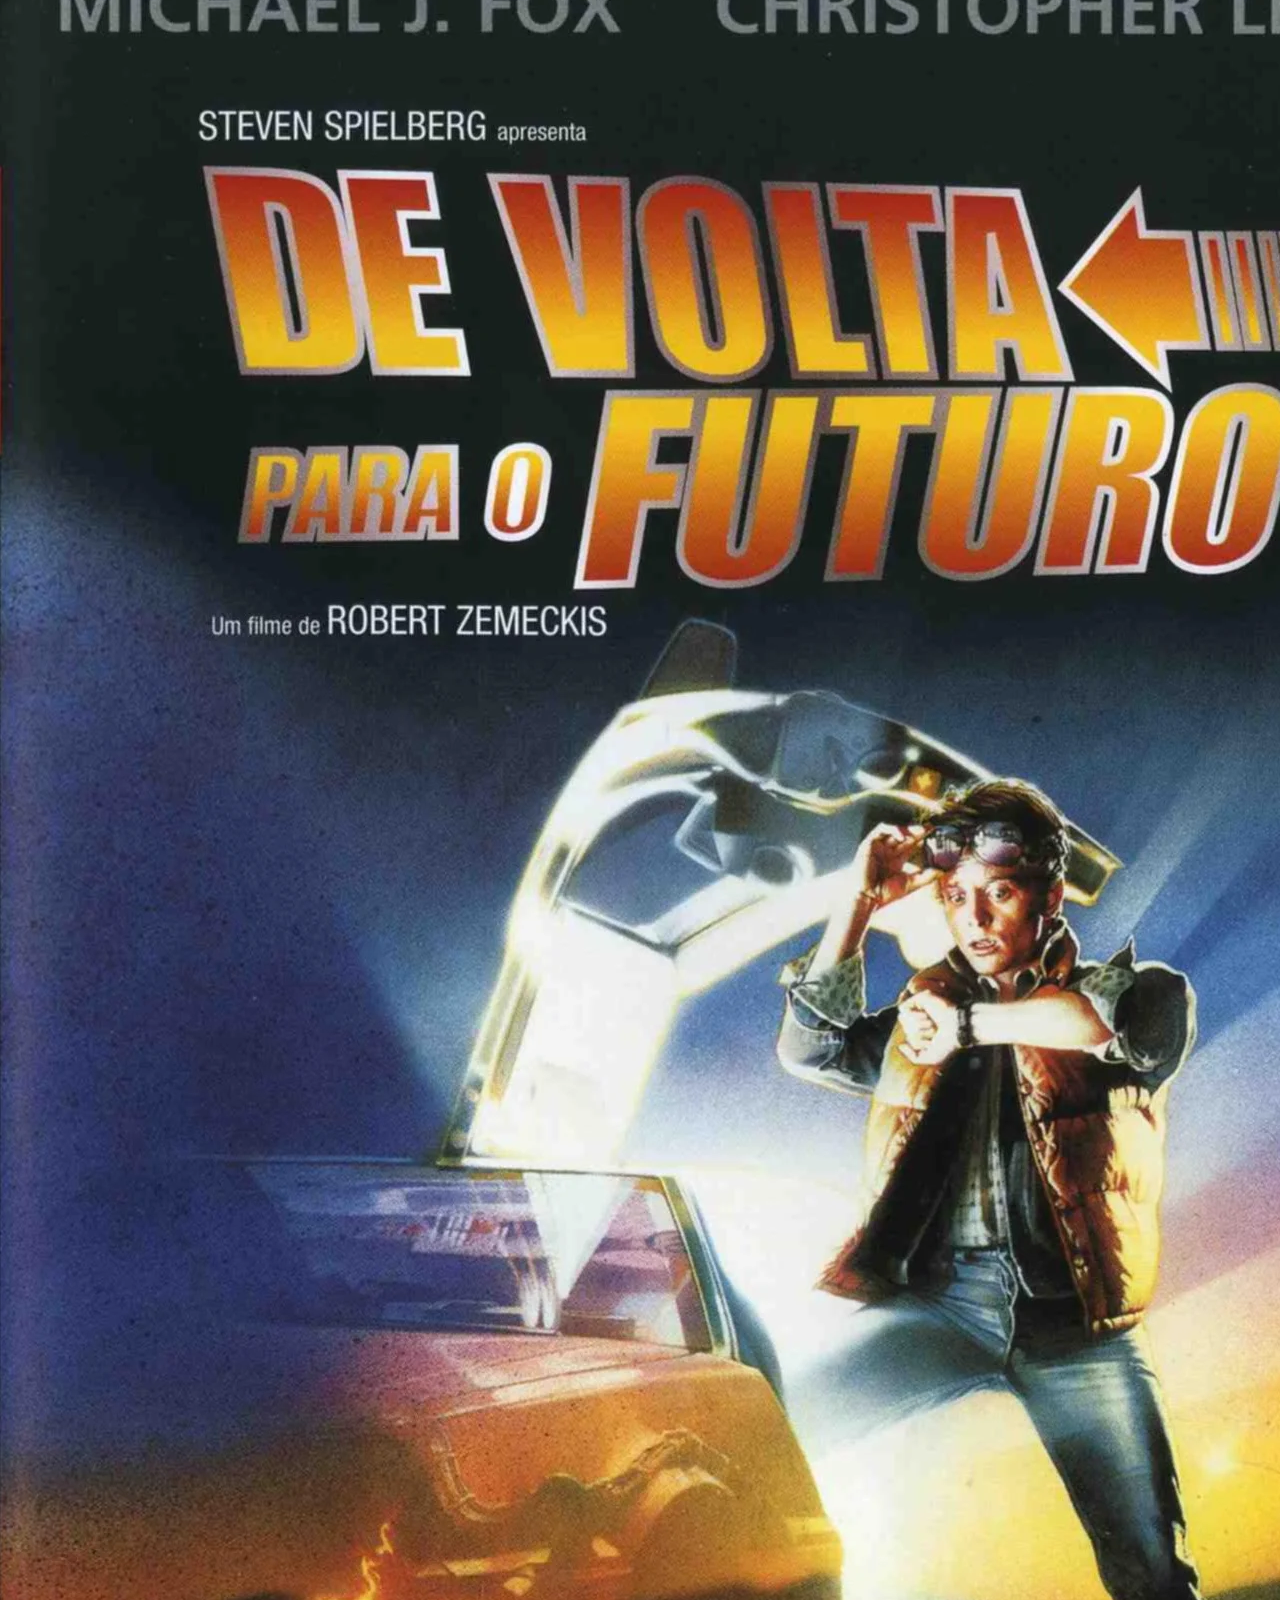
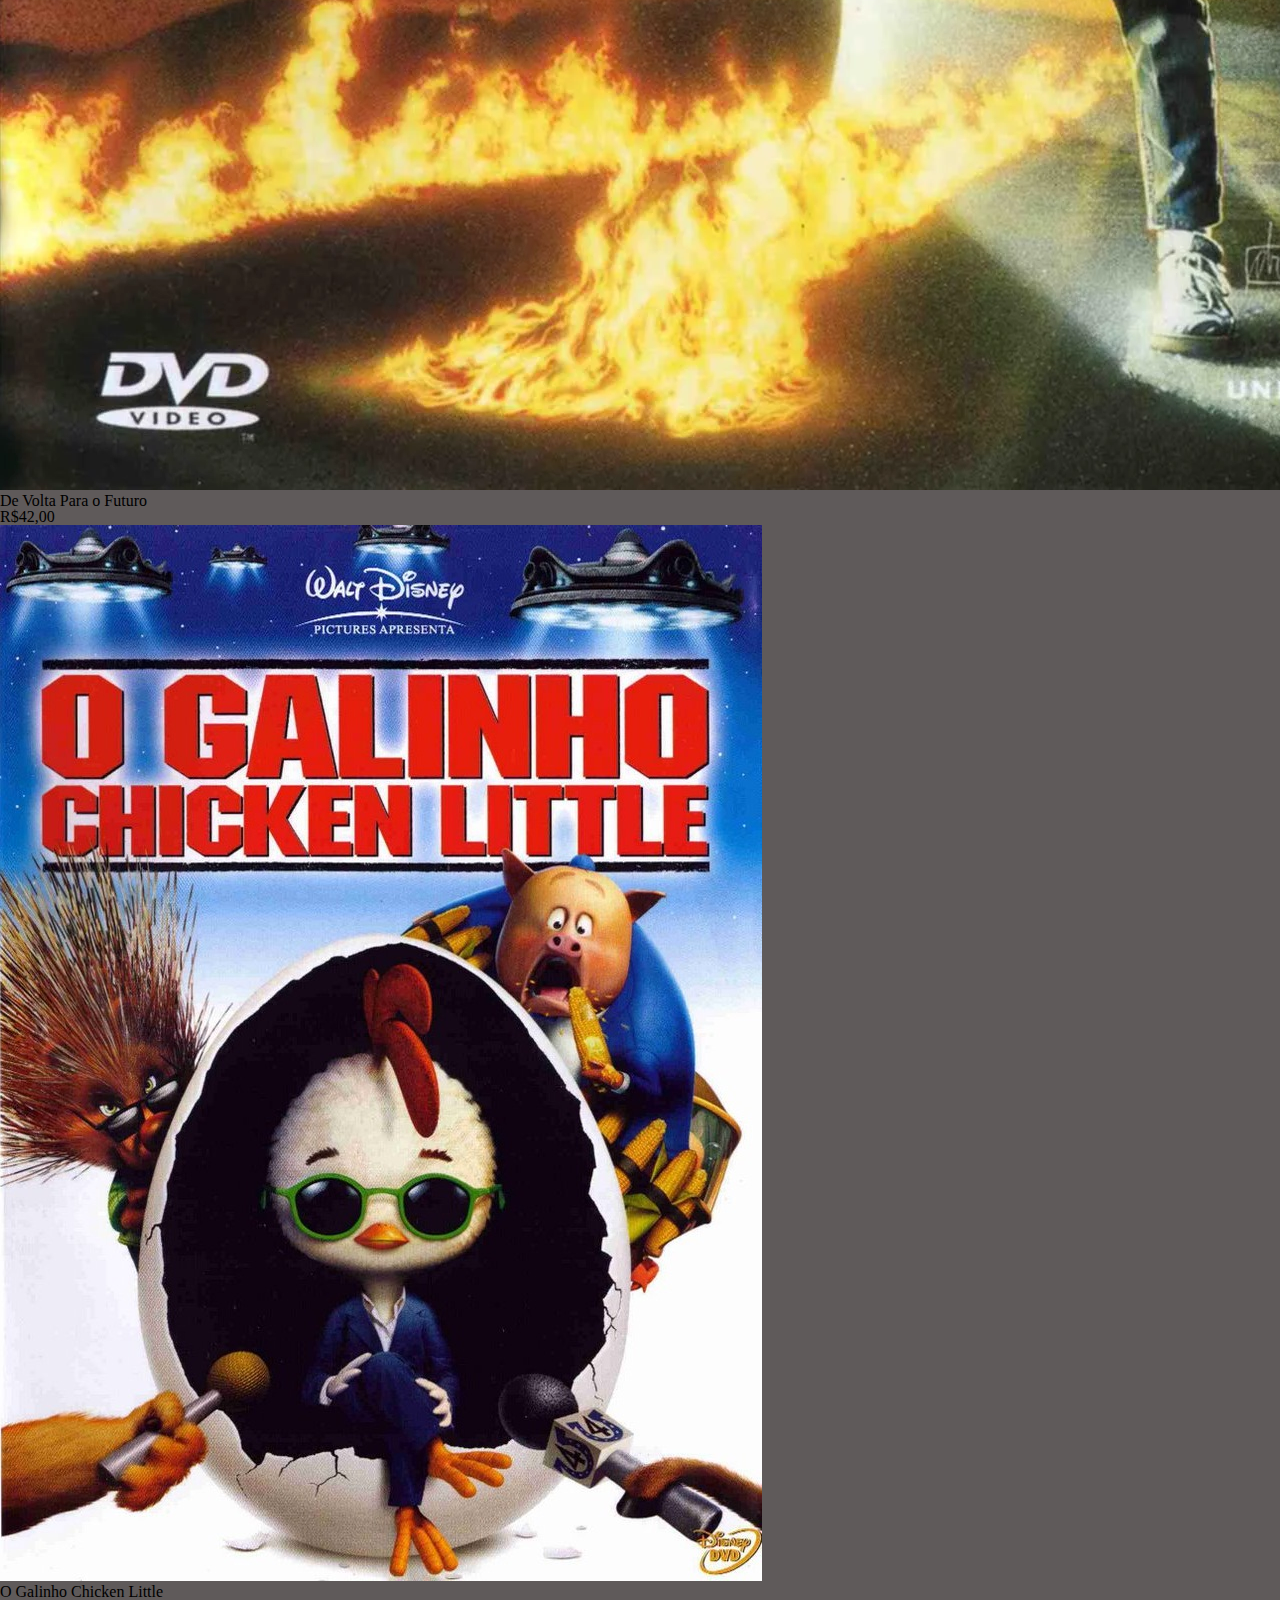
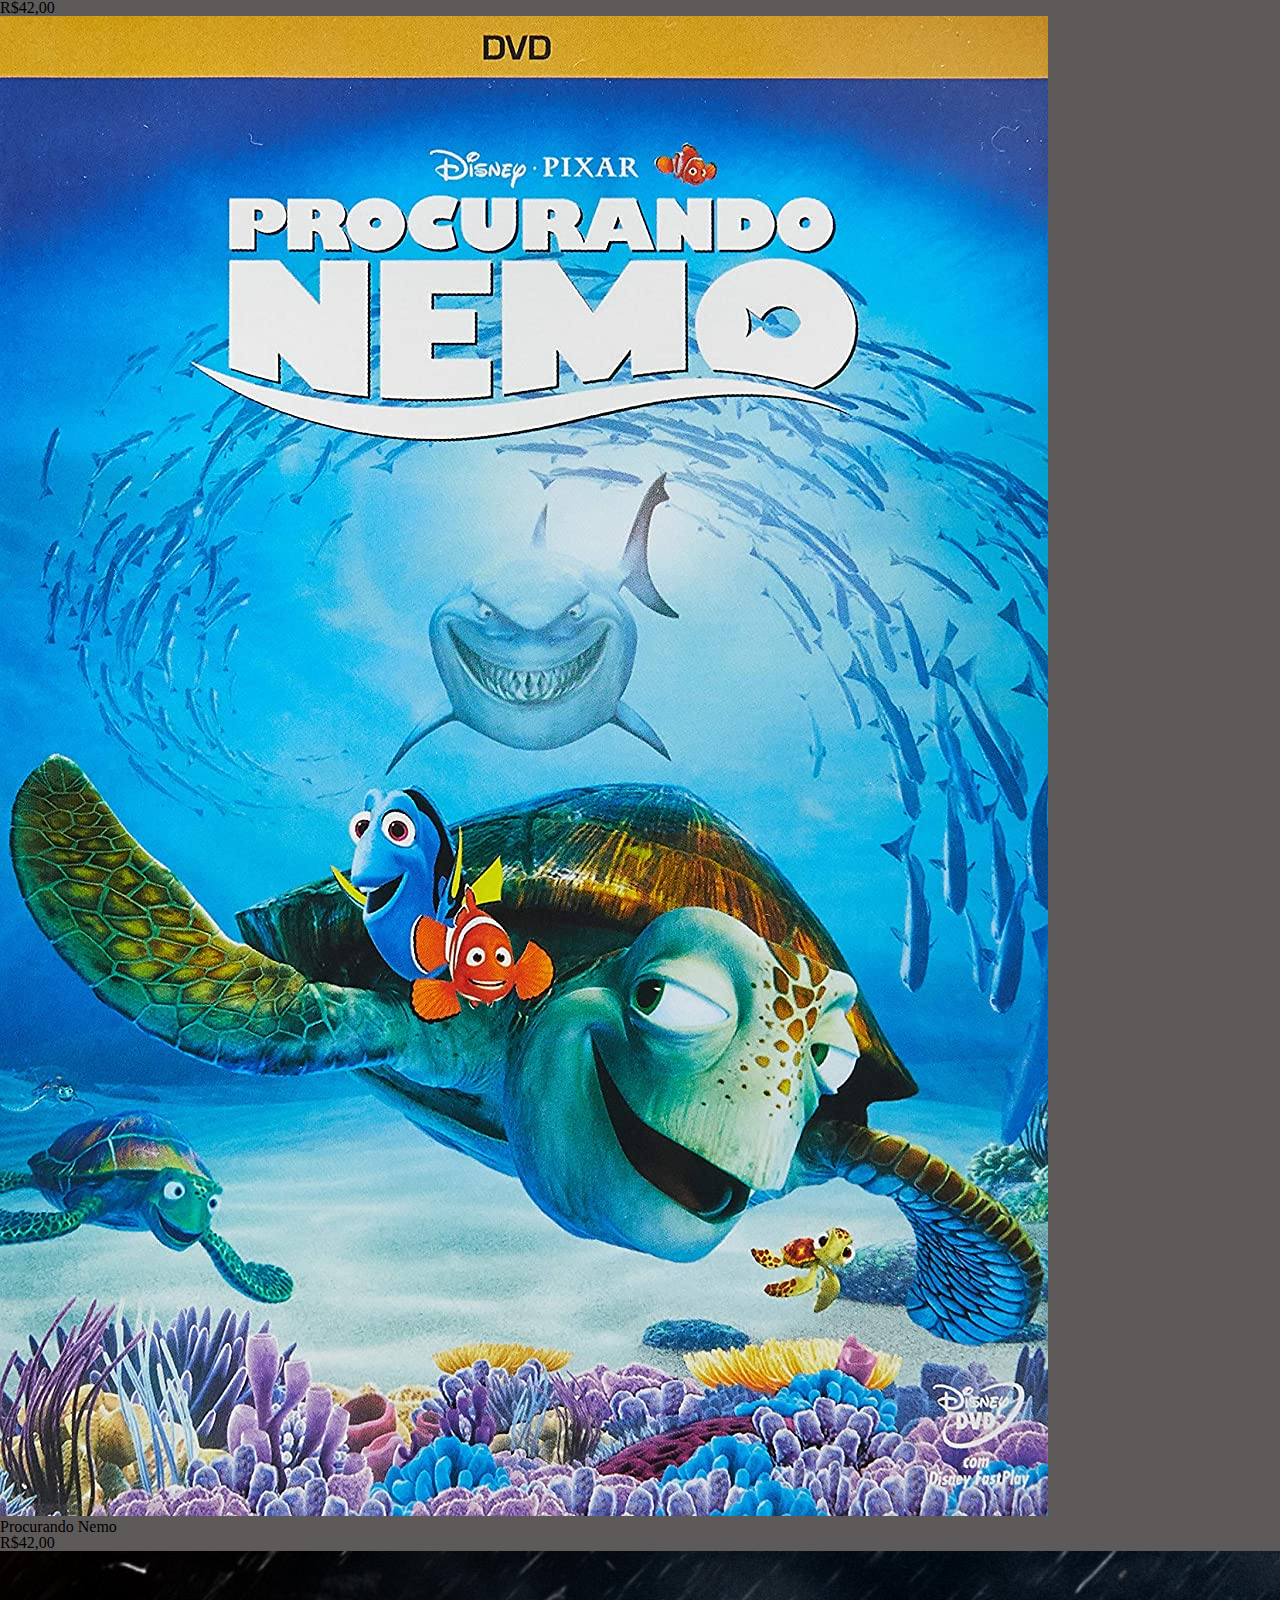
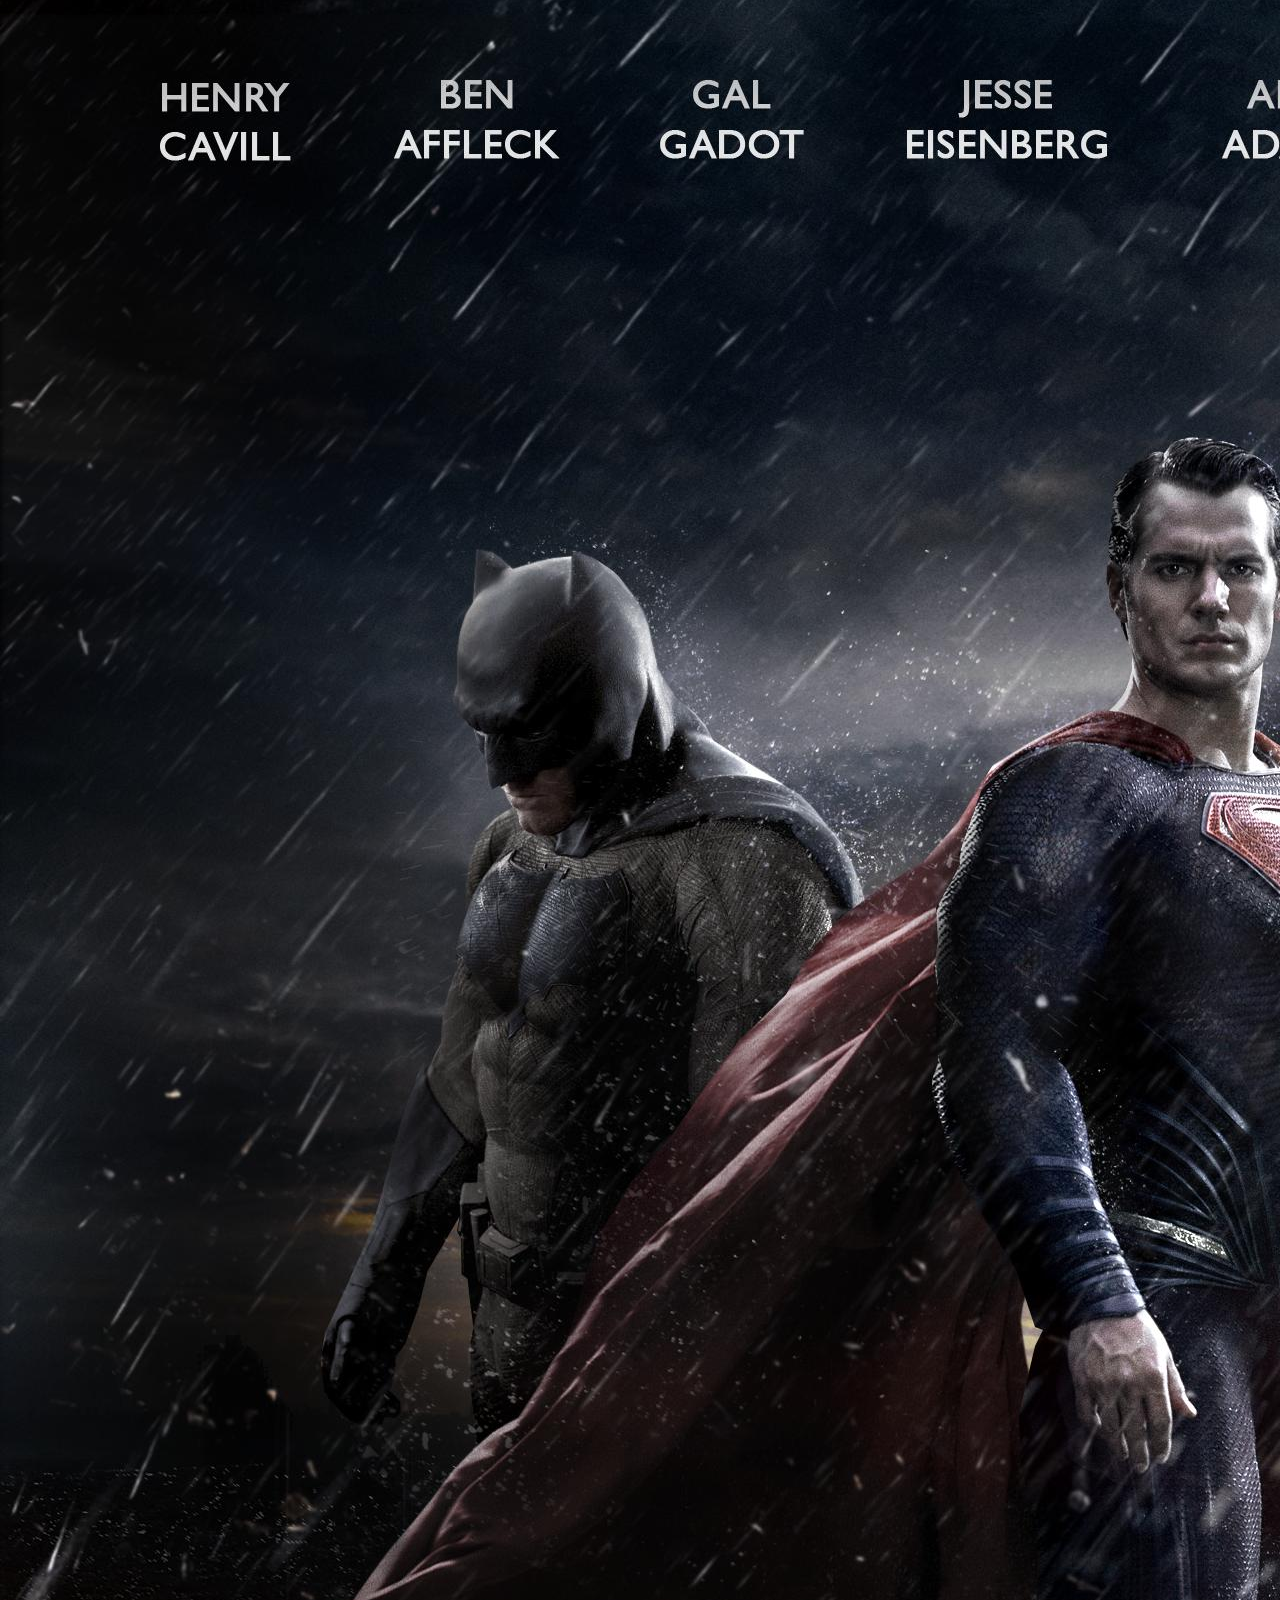
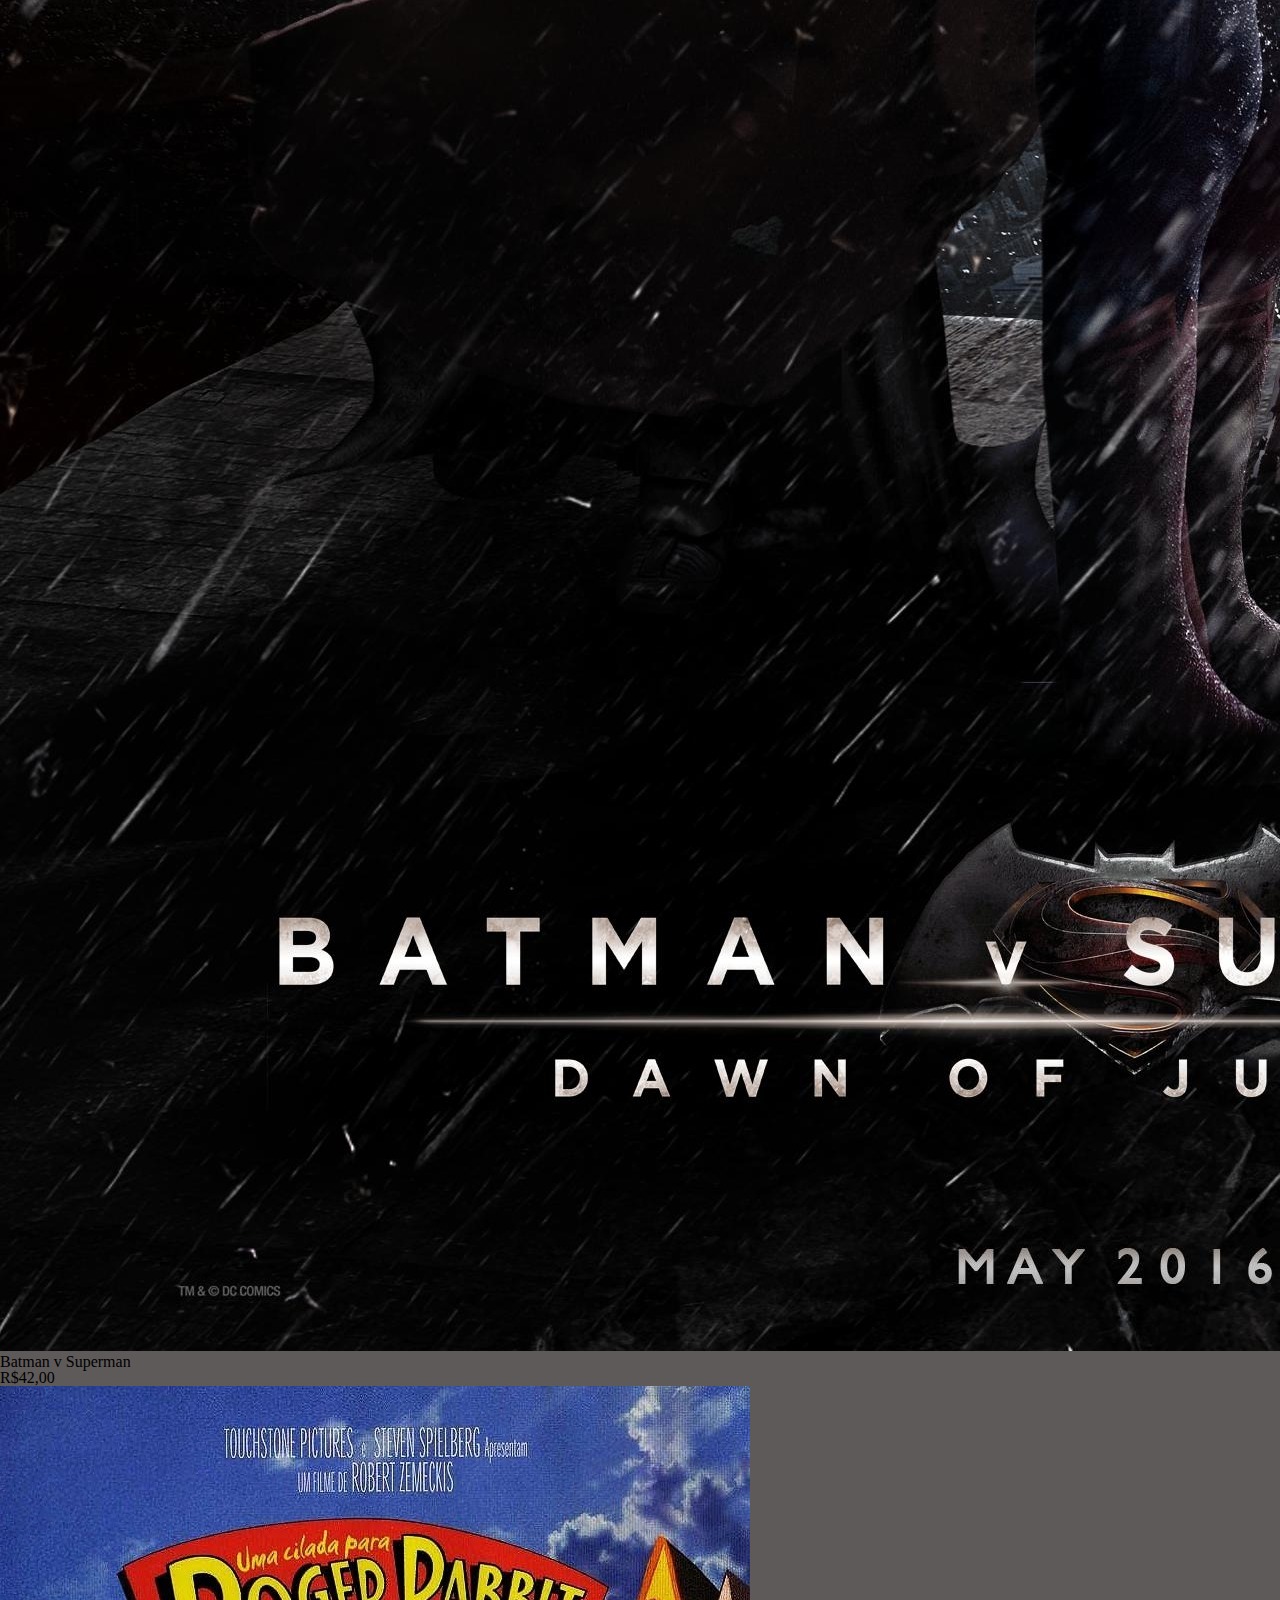
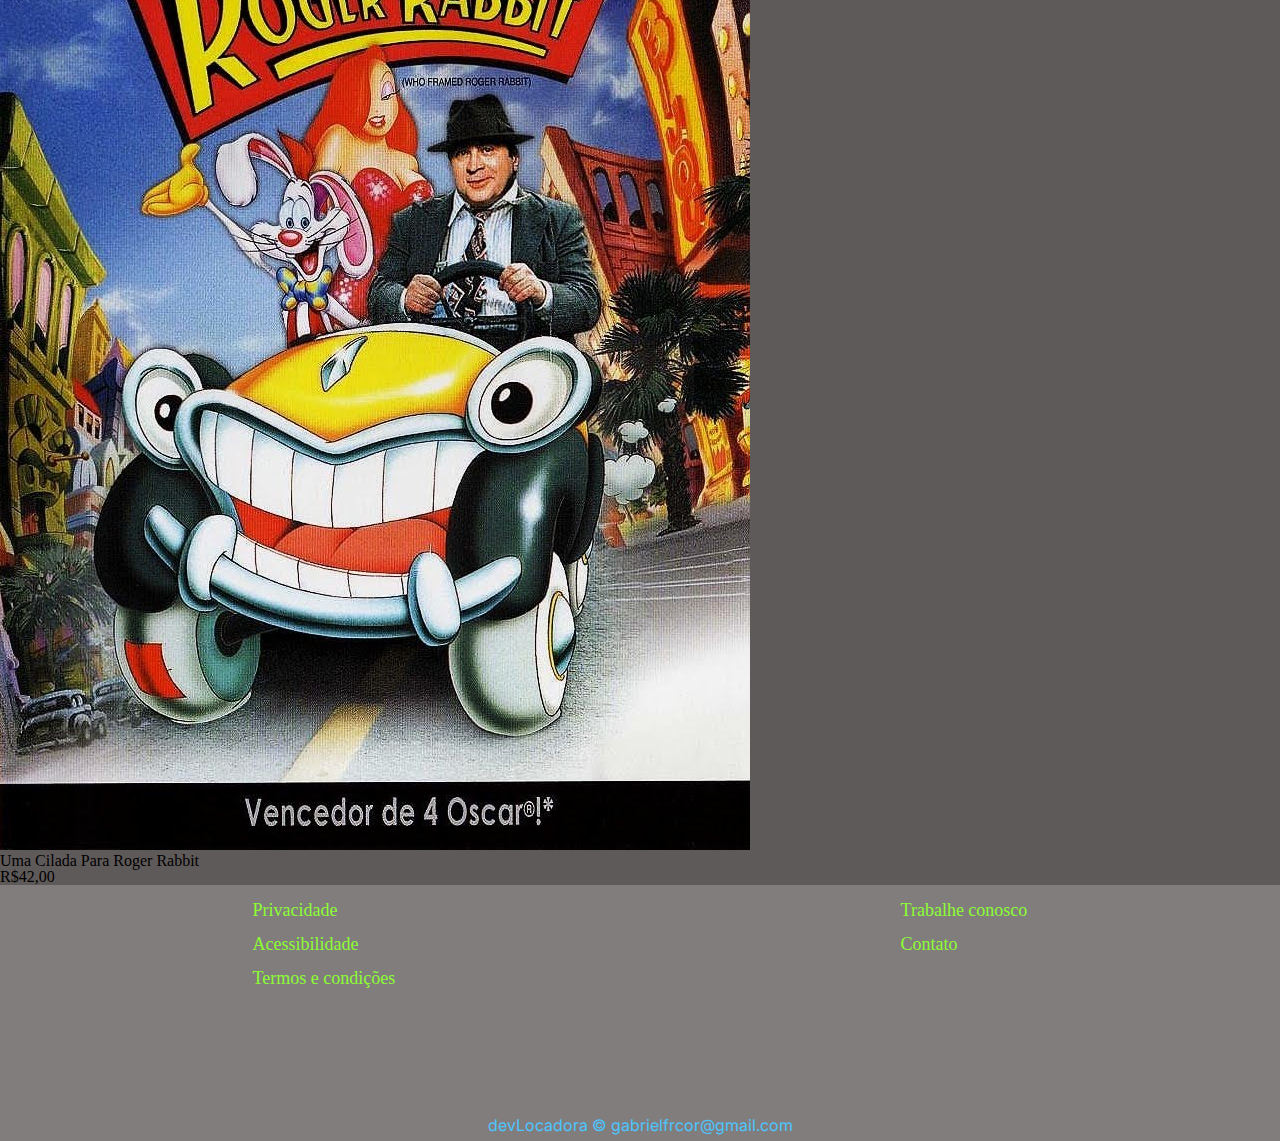
==== commit e179cfc2: "Deixando a seção de filmes responsiva" ====
--- a/index.html
+++ b/index.html
@@ -79,9 +79,6 @@
             <li><a href="#" class="rodape__informacoes__contato__link"><p>Trabalhe conosco</p></a></li>
             <li><a href="#" class="rodape__informacoes__contato__link"><p>Contato</p></a></li>
         </ul>
-        <p class="principal__filmes__filme__titulo">class=""</p>
-        <p class="principal__filmes__filme__informacoes"></p>
-        <p class="principal__filmes__filme__preco">R$42,00</p>
         </div>
         <p class="rodape__copyright">devLocadora &copy; gabrielfrcor@gmail.com</p>
     </footer>
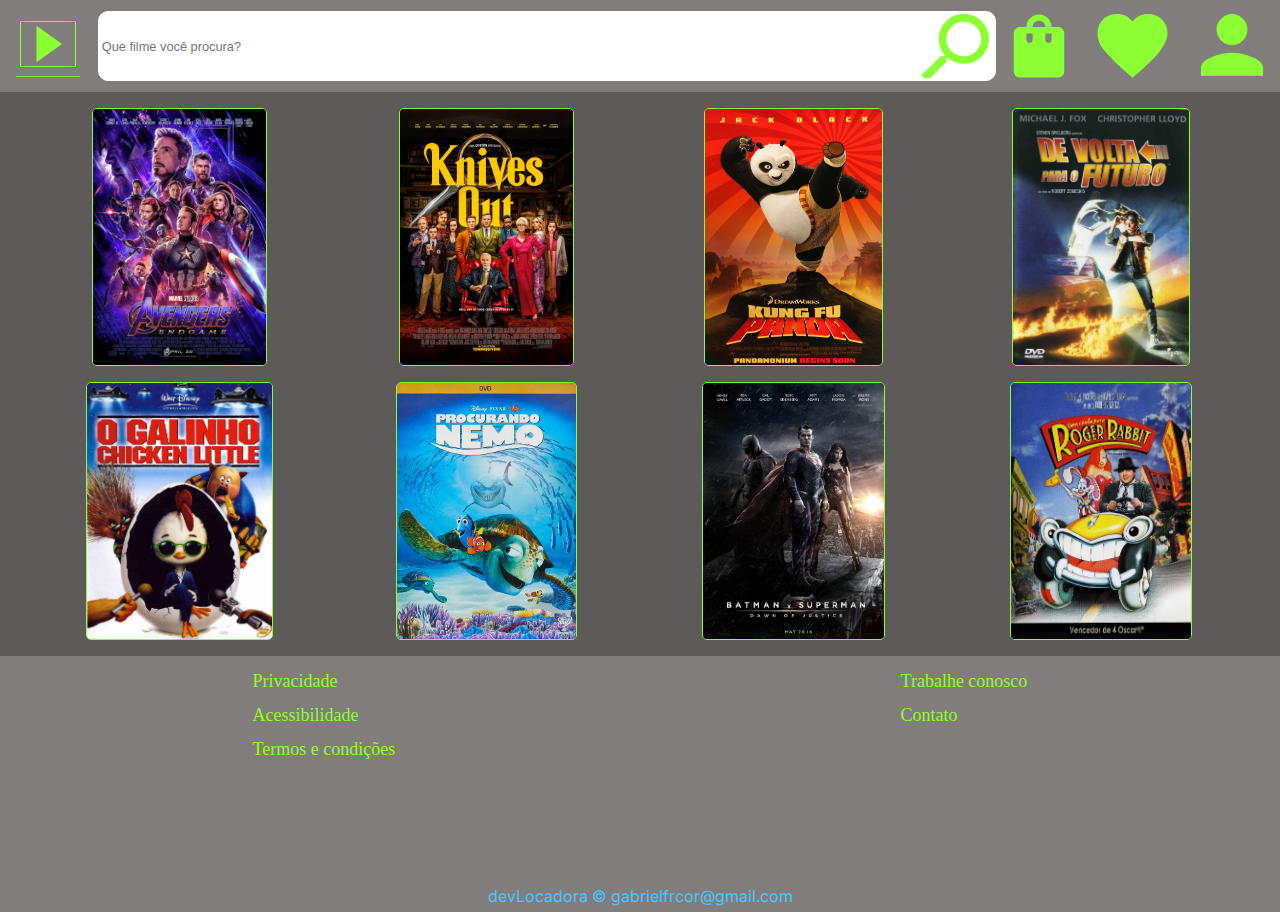
==== commit a55a88d2: "Melhorando filmes.css" ====
--- a/index.html
+++ b/index.html
@@ -25,46 +25,14 @@
 
     <main class="principal">
         <section class="principal__filmes">
-            <div class="principal__filmes__filme">
-                <img src="img/posters/vingadores-ultimato.jpg" alt="Poster Vingadores Ultimato" class="principal__filmes__filme__poster">
-                <p class="principal__filmes__filme__titulo">Vingadores Ultimato</p>
-                <p class="principal__filmes__filme__preco">R$42,00</p>
-            </div>
-            <div class="principal__filmes__filme">
-                <img src="img/posters/knives-out.jpg" alt="Poster Knives Out" class="principal__filmes__filme__poster">
-                <p class="principal__filmes__filme__titulo">Knives Out</p>
-                <p class="principal__filmes__filme__preco">R$42,00</p>
-            </div>
-            <div class="principal__filmes__filme">
-                <img src="img/posters/kung-fu-panda.jpg" alt="Poster Kung Fu Panda" class="principal__filmes__filme__poster">
-                <p class="principal__filmes__filme__titulo">Kung Fu Panda</p>
-                <p class="principal__filmes__filme__preco">R$42,00</p>
-            </div>
-            <div class="principal__filmes__filme">
-                <img src="img/posters/de-volta-para-o-futuro.jpg" alt="Poster De Volta Para o Futuro" class="principal__filmes__filme__poster">
-                <p class="principal__filmes__filme__titulo">De Volta Para o Futuro</p>
-                <p class="principal__filmes__filme__preco">R$42,00</p>
-            </div>
-            <div class="principal__filmes__filme">
-                <img src="img/posters/o-galinho-chicken-little.jpg" alt="Poster O Galinho Chicken Little" class="principal__filmes__filme__poster">
-                <p class="principal__filmes__filme__titulo">O Galinho Chicken Little</p>
-                <p class="principal__filmes__filme__preco">R$42,00</p>
-            </div>
-            <div class="principal__filmes__filme">
-                <img src="img/posters/procurando-nemo.jpg" alt="Poster Procurando Nemo" class="principal__filmes__filme__poster">
-                <p class="principal__filmes__filme__titulo">Procurando Nemo</p>
-                <p class="principal__filmes__filme__preco">R$42,00</p>
-            </div>
-            <div class="principal__filmes__filme">
-                <img src="img/posters/batman-v-superman.jpg" alt="Poster Batman v Superman" class="principal__filmes__filme__poster">
-                <p class="principal__filmes__filme__titulo">Batman v Superman</p>
-                <p class="principal__filmes__filme__preco">R$42,00</p>
-            </div>
-            <div class="principal__filmes__filme">
-                <img src="img/posters/roger-rabbit.jpg" alt="Poster Uma Cilada Para Roger Rabbit" class="principal__filmes__filme__poster">
-                <p class="principal__filmes__filme__titulo">Uma Cilada Para Roger Rabbit</p>
-                <p class="principal__filmes__filme__preco">R$42,00</p>
-            </div>
+                <img src="img/posters/vingadores-ultimato.jpg" alt="Poster Vingadores Ultimato" class="principal__filmes__poster">
+                <img src="img/posters/knives-out.jpg" alt="Poster Knives Out" class="principal__filmes__poster">
+                <img src="img/posters/kung-fu-panda.jpg" alt="Poster Kung Fu Panda" class="principal__filmes__poster">
+                <img src="img/posters/de-volta-para-o-futuro.jpg" alt="Poster De Volta Para o Futuro" class="principal__filmes__poster">
+                <img src="img/posters/o-galinho-chicken-little.jpg" alt="Poster O Galinho Chicken Little" class="principal__filmes__poster">
+                <img src="img/posters/procurando-nemo.jpg" alt="Poster Procurando Nemo" class="principal__filmes__poster">
+                <img src="img/posters/batman-v-superman.jpg" alt="Poster Batman v Superman" class="principal__filmes__poster">
+                <img src="img/posters/roger-rabbit.jpg" alt="Poster Uma Cilada Para Roger Rabbit" class="principal__filmes__poster">
         </section>
     </main>
 
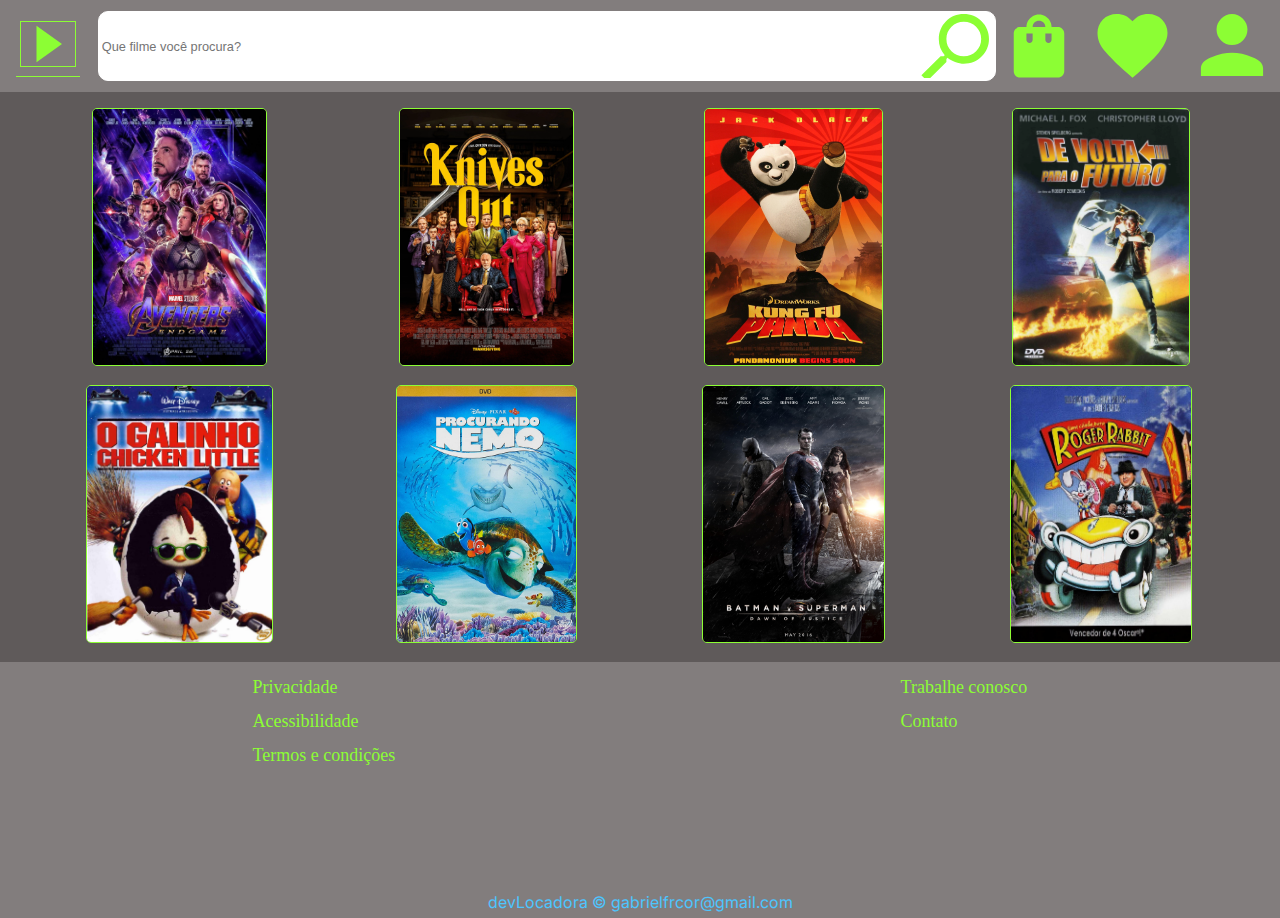
==== commit d17f289f: "Adicionando páginas dos filmes" ====
--- a/index.html
+++ b/index.html
@@ -25,14 +25,14 @@
 
     <main class="principal">
         <section class="principal__filmes">
-                <img src="img/posters/vingadores-ultimato.jpg" alt="Poster Vingadores Ultimato" class="principal__filmes__poster">
-                <img src="img/posters/knives-out.jpg" alt="Poster Knives Out" class="principal__filmes__poster">
-                <img src="img/posters/kung-fu-panda.jpg" alt="Poster Kung Fu Panda" class="principal__filmes__poster">
-                <img src="img/posters/de-volta-para-o-futuro.jpg" alt="Poster De Volta Para o Futuro" class="principal__filmes__poster">
-                <img src="img/posters/o-galinho-chicken-little.jpg" alt="Poster O Galinho Chicken Little" class="principal__filmes__poster">
-                <img src="img/posters/procurando-nemo.jpg" alt="Poster Procurando Nemo" class="principal__filmes__poster">
-                <img src="img/posters/batman-v-superman.jpg" alt="Poster Batman v Superman" class="principal__filmes__poster">
-                <img src="img/posters/roger-rabbit.jpg" alt="Poster Uma Cilada Para Roger Rabbit" class="principal__filmes__poster">
+                <a href="pages/vingadores-ultimato.html"><img src="img/posters/vingadores-ultimato.jpg" alt="Poster Vingadores Ultimato" class="principal__filmes__poster"></a>
+                <a href="pages/knives-out.html"><img src="img/posters/knives-out.jpg" alt="Poster Knives Out" class="principal__filmes__poster"></a>
+                <a href="pages/kung-fu-panda.html"><img src="img/posters/kung-fu-panda.jpg" alt="Poster Kung Fu Panda" class="principal__filmes__poster"></a>
+                <a href="pages/de-volta-para-o-futuro.html"><img src="img/posters/de-volta-para-o-futuro.jpg" alt="Poster De Volta Para o Futuro" class="principal__filmes__poster"></a>
+                <a href="pages/o-galinho-chicken-little.html"><img src="img/posters/o-galinho-chicken-little.jpg" alt="Poster O Galinho Chicken Little" class="principal__filmes__poster"></a>
+                <a href="pages/procurando-nemo.html"><img src="img/posters/procurando-nemo.jpg" alt="Poster Procurando Nemo" class="principal__filmes__poster"></a>
+                <a href="pages/batman-v-superman.html"><img src="img/posters/batman-v-superman.jpg" alt="Poster Batman v Superman" class="principal__filmes__poster"></a>
+                <a href="pages/roger-rabbit.html"><img src="img/posters/roger-rabbit.jpg" alt="Poster Uma Cilada Para Roger Rabbit" class="principal__filmes__poster"></a>
         </section>
     </main>
 
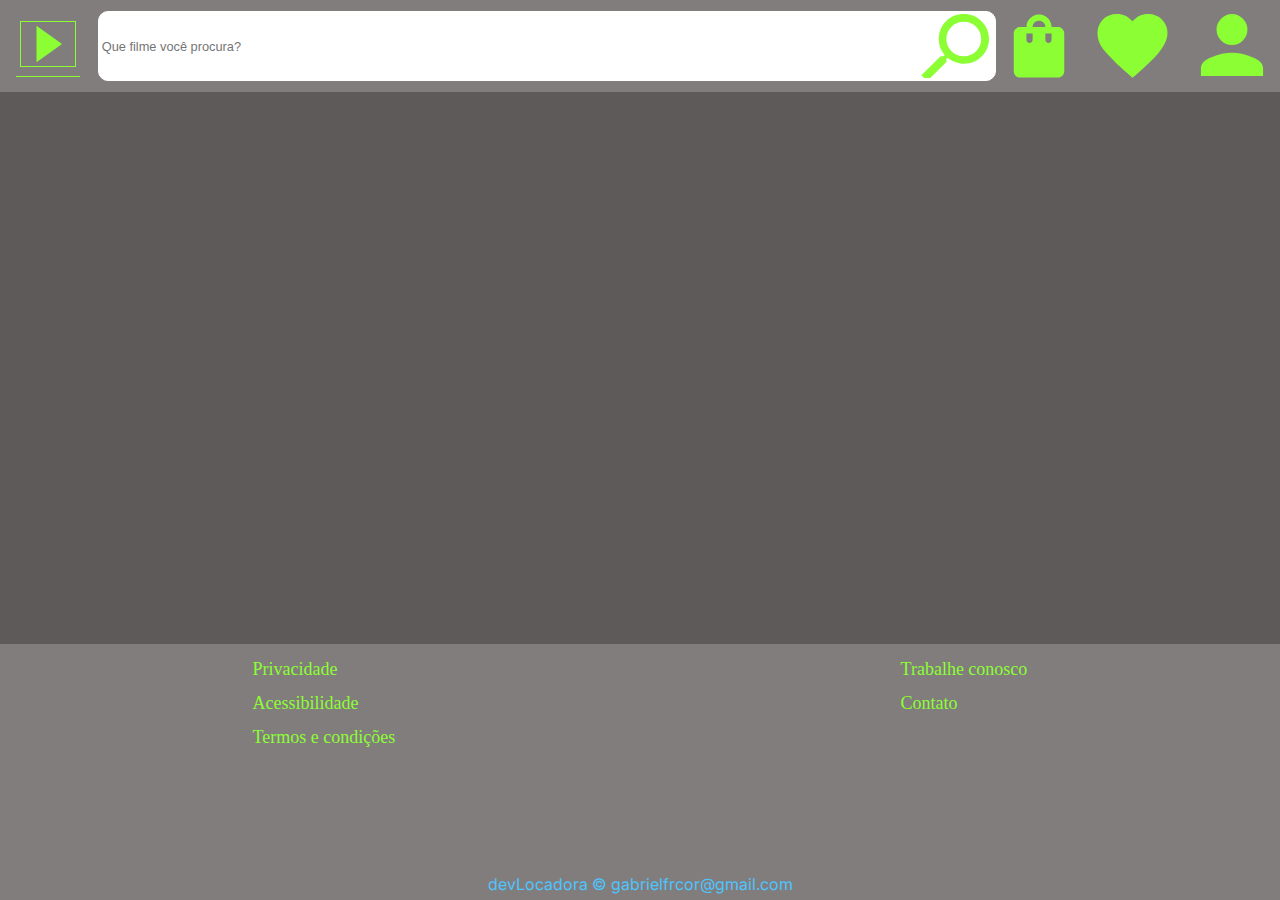
==== commit 7f621391: "Exibindo filmes com API mockada" ====
--- a/index.html
+++ b/index.html
@@ -8,6 +8,10 @@
 
     <link rel="stylesheet" href="reset.css">
     <link rel="stylesheet" href="style.css">
+    <link rel="apple-touch-icon" sizes="180x180" href="img/favicon_io/apple-touch-icon.png">
+    <link rel="icon" type="image/png" sizes="32x32" href="img/favicon_io/favicon-32x32.png">
+    <link rel="icon" type="image/png" sizes="16x16" href="img/favicon_io/favicon-16x16.png">
+    <link rel="manifest" href="img/favicon_io/site.webmanifest">
 </head>
 <body>
     <header class="cabecalho">
@@ -24,15 +28,15 @@
     </header>
 
     <main class="principal">
-        <section class="principal__filmes">
-                <a href="pages/vingadores-ultimato.html"><img src="img/posters/vingadores-ultimato.jpg" alt="Poster Vingadores Ultimato" class="principal__filmes__poster"></a>
-                <a href="pages/knives-out.html"><img src="img/posters/knives-out.jpg" alt="Poster Knives Out" class="principal__filmes__poster"></a>
-                <a href="pages/kung-fu-panda.html"><img src="img/posters/kung-fu-panda.jpg" alt="Poster Kung Fu Panda" class="principal__filmes__poster"></a>
-                <a href="pages/de-volta-para-o-futuro.html"><img src="img/posters/de-volta-para-o-futuro.jpg" alt="Poster De Volta Para o Futuro" class="principal__filmes__poster"></a>
-                <a href="pages/o-galinho-chicken-little.html"><img src="img/posters/o-galinho-chicken-little.jpg" alt="Poster O Galinho Chicken Little" class="principal__filmes__poster"></a>
-                <a href="pages/procurando-nemo.html"><img src="img/posters/procurando-nemo.jpg" alt="Poster Procurando Nemo" class="principal__filmes__poster"></a>
-                <a href="pages/batman-v-superman.html"><img src="img/posters/batman-v-superman.jpg" alt="Poster Batman v Superman" class="principal__filmes__poster"></a>
-                <a href="pages/roger-rabbit.html"><img src="img/posters/roger-rabbit.jpg" alt="Poster Uma Cilada Para Roger Rabbit" class="principal__filmes__poster"></a>
+        <section class="principal__filmes" data-lista>
+                <!-- <li class="principal__filmes__filme"><a href="pages/vingadores-ultimato.html"><img src="img/posters/vingadores-ultimato.jpg" alt="Poster Vingadores Ultimato" class="principal__filmes__filme__poster"></a></li>
+                <li class="principal__filmes__filme"><a href="pages/knives-out.html"><img src="img/posters/knives-out.jpg" alt="Poster Knives Out" class="principal__filmes__filme__poster"></a></li>
+                <li class="principal__filmes__filme"><a href="pages/kung-fu-panda.html"><img src="img/posters/kung-fu-panda.jpg" alt="Poster Kung Fu Panda" class="principal__filmes__filme__poster"></a></li>
+                <li class="principal__filmes__filme"><a href="pages/de-volta-para-o-futuro.html"><img src="img/posters/de-volta-para-o-futuro.jpg" alt="Poster De Volta Para o Futuro" class="principal__filmes__filme__poster"></a></li>
+                <li class="principal__filmes__filme"><a href="pages/o-galinho-chicken-little.html"><img src="img/posters/o-galinho-chicken-little.jpg" alt="Poster O Galinho Chicken Little" class="principal__filmes__filme__poster"></a></li>
+                <li class="principal__filmes__filme"><a href="pages/procurando-nemo.html"><img src="img/posters/procurando-nemo.jpg" alt="Poster Procurando Nemo" class="principal__filmes__filme__poster"></a></li>
+                <li class="principal__filmes__filme"><a href="pages/batman-v-superman.html"><img src="img/posters/batman-v-superman.jpg" alt="Poster Batman v Superman" class="principal__filmes__filme__poster"></a></li>
+                <li class="principal__filmes__filme"><a href="pages/roger-rabbit.html"><img src="img/posters/roger-rabbit.jpg" alt="Poster Uma Cilada Para Roger Rabbit" class="principal__filmes__filme__poster"></a></li> -->
         </section>
     </main>
 
@@ -50,5 +54,7 @@
         </div>
         <p class="rodape__copyright">devLocadora &copy; gabrielfrcor@gmail.com</p>
     </footer>
+
+    <script src="js/mostraFilmes.js" type="module"></script>
 </body>
 </html>
--- a/style.css
+++ b/style.css
@@ -1,6 +1,8 @@
 @import url('https://fonts.googleapis.com/css2?family=Inter:wght@400;600&display=swap');
 @import url(./styles/header.css);
+@import url(./styles/principal.css);
 @import url(./styles/filmes.css);
+@import url(./styles/usuario.css);
 @import url(./styles/footer.css);
 
 :root {
